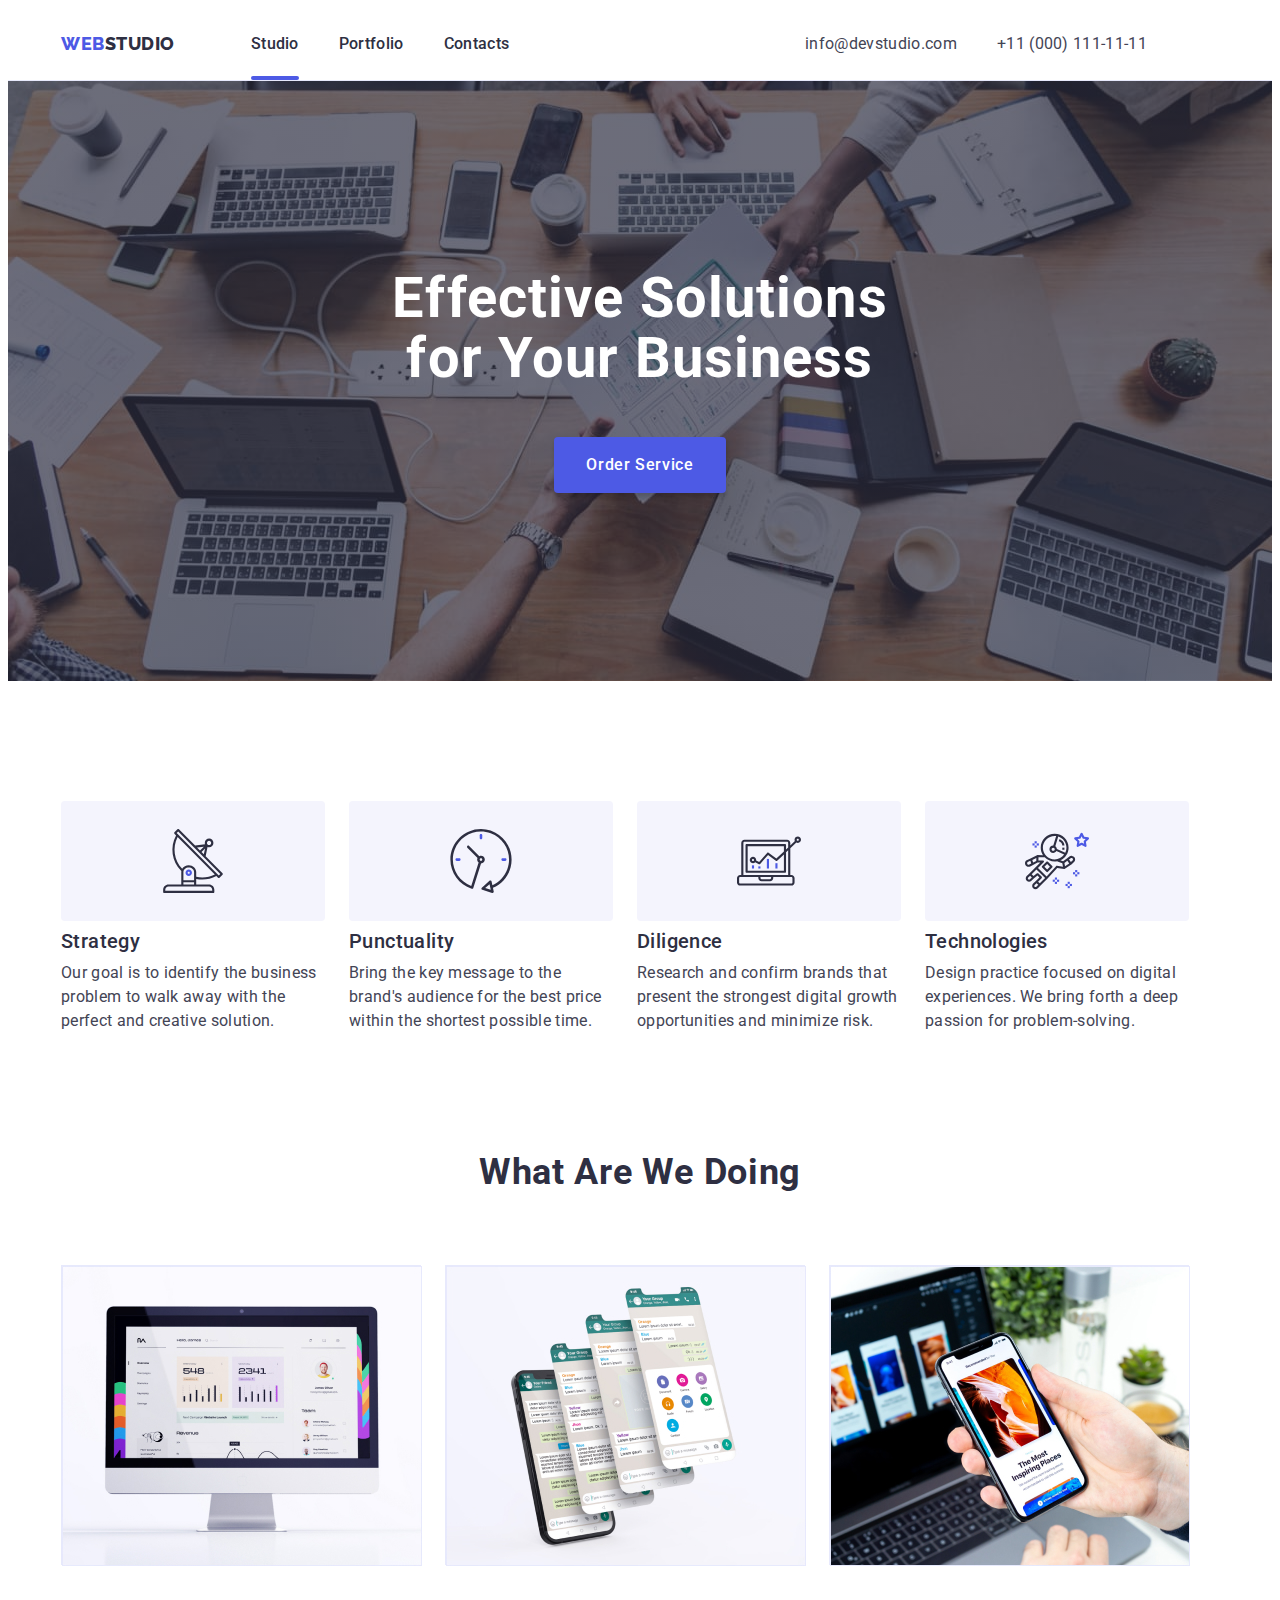
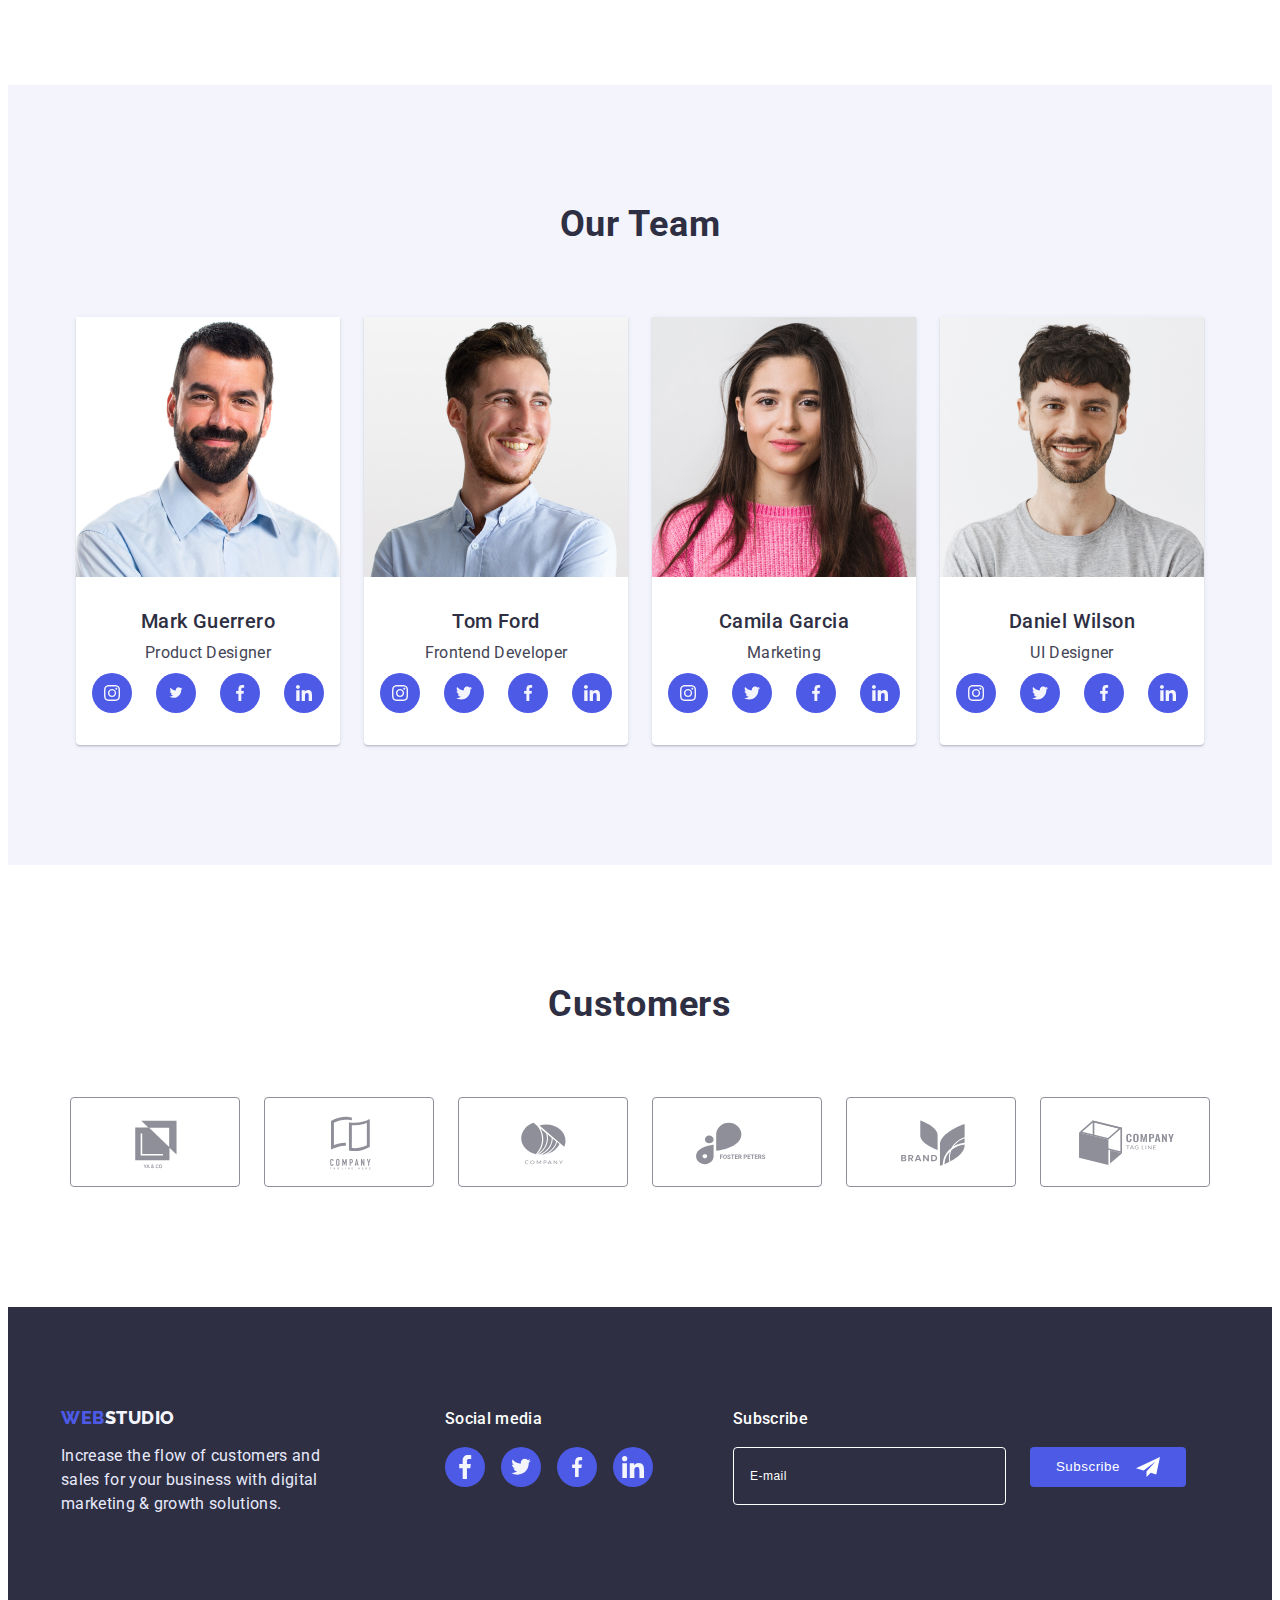
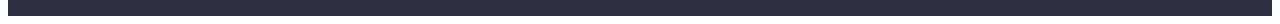
==== index.html @ 6e4f4939 "HW7" ====
<!DOCTYPE html>
<html lang="en">
  <head>
    <meta charset="UTF-8" />
    <meta http-equiv="X-UA-Compatible" content="IE=edge" />
    <meta name="viewport" content="width=device-width, initial-scale=1.0" />
    <title>Web Studio</title>
    <link rel="preconnect" href="https://fonts.googleapis.com" />
    <link rel="preconnect" href="https://fonts.gstatic.com" crossorigin />
    <link
      href="https://fonts.googleapis.com/css2?family=Architects+Daughter&family=Montserrat:wght@500;700&family=Raleway:wght@800&family=Roboto:wght@400;500;700;900&display=swap"
      rel="stylesheet"
    />
    <link
      rel="stylesheet"
      href="https://cdnjs.cloudflare.com/ajax/libs/modern-normalize/1.1.0/modern-normalize.min.css"
      integrity="sha512-wpPYUAdjBVSE4KJnH1VR1HeZfpl1ub8YT/NKx4PuQ5NmX2tKuGu6U/JRp5y+Y8XG2tV+wKQpNHVUX03MfMFn9Q=="
      crossorigin="anonymous"
      referrerpolicy="no-referrer"
    />
    <link rel="stylesheet" href="./css/styles.css" />
  </head>
  <body>
    <!-- Шапка -->
    <header class="header">
      <div class="container header-container">
        <nav class="header-nav">
          <a class="link accent" href="./index.html"
            >Web<span class="link logo">Studio</span></a
          >
          <ul class="header-list list">
            <li class="header-list link">
              <a class="header-link accent-header-class link" href="./index.html">Studio</a>
            </li>
            <li class="header-list link">
              <a class="header-link link" href="./portfolio.html">Portfolio</a>
            </li>
            <li class="header-list link">
              <a class="header-link link" href="">Contacts</a>
            </li>
          </ul>
        </nav>

        <address class="address">
          <ul class="address-list list">
            <li class="address-item">
              <a class="address-link link" href="mailto:info@devstudio.com"
                >info@devstudio.com</a
              >
            </li>
            <li class="address-item">
              <a class="address-link link" href="tel:+110001111111"
                >+11 (000) 111-11-11</a
              >
            </li>
          </ul>
        </address>
      </div>
    </header>

    <!-- main content -->
    <main>
      <section class="hero">
        <div class="container">
          <h1 class="hero-title">Effective Solutions for Your Business</h1>
          <button class="hero-button" type="button" data-modal-open>Order Service</button>
        </div>
      </section>

      <!-- sections -->

      <section class="list-section">
        <div class="container">
          <h2 class="none">info</h2>
          <ul class="list container-list">
            <li class="list-item-icon">
              <h3 class="title-section">Strategy</h3>
              <p class="section-list">
                Our goal is to identify the business problem to walk away with
                the perfect and creative solution.
              </p>
            </li>

            <li class="list-item-icon">
              <h3 class="title-section">Punctuality</h3>
              <p class="section-list">
                Bring the key message to the brand's audience for the best price
                within the shortest possible time.
              </p>
            </li>

            <li class="list-item-icon">
              <h3 class="title-section">Diligence</h3>
              <p class="section-list">
                Research and confirm brands that present the strongest digital
                growth opportunities and minimize risk.
              </p>
            </li>

            <li class="list-item-icon">
              <h3 class="title-section">Technologies</h3>
              <p class="section-list">
                Design practice focused on digital experiences. We bring forth a
                deep passion for problem-solving.
              </p>
            </li>
          </ul>
        </div>
      </section>

      <section class="work-section">
        <div class="container">
          <h2 class="work-title">What are we doing</h2>
          <ul class="about-list list">
            <li class="about-item">
              <img src="./images/comp.jpg" alt="computer" width="360" />
            </li>

            <li class="about-item">
              <img src="./images/phone.jpg" alt="phones" width="360" />
            </li>

            <li class="about-item">
              <img src="./images/telefone.jpg" alt="telefone" width="360" />
            </li>
          </ul>
        </div>
      </section>

      <section class="team-section">
        <div class="container">
          <h2 class="team-title">Our Team</h2>

          <ul class="team-list list">
            <li class="team-item">
              <img
                class="foto-list"
                src="./images/Mark_Guerrero.jpg"
                alt="ProductDesigner"
                width="264"
              />
              <div class="team-text-flex">
                <h3 class="name-title">Mark Guerrero</h3>
                <p class="team-text">Product Designer</p>
                <ul class="team-list-icon list">
                  <li class="team-item-icon item">
                    <a class="team-link-icon link" href="#">
                      <svg class="teams-svg" width="16px" height="16px">
                        <use href="./images/icons/symbol-defs11.svg#icon-instagram"></use>
                      </svg>
                    </a>
                  </li>
                   <li class="team-item-icon item">
                    <a class="team-link-icon link" href="#">
                      <svg class="teams-svg" width="16px" height="13px">
                        <use href="./images/icons/symbol-defs11.svg#icon-twitter"></use>
                      </svg>
                    </a>
                  </li>
                  <li class="team-item-icon item">
                    <a class="team-link-icon link" href="#">
                      <svg class="teams-svg" width="16px" height="16px">
                        <use href="./images/icons/symbol-defs11.svg#icon-facebook"></use>
                      </svg>
                    </a>
                  </li>
                  <li class="team-item-icon item">
                    <a class="team-link-icon link" href="#">
                      <svg class="teams-svg" width="16px" height="16px">
                        <use href="./images/icons/symbol-defs11.svg#icon-linkedin""></use>
                      </svg> 
                    </a>
                  </li>
                </ul>
              </div>
            </li>

            <li class="team-item">
              <img
                class="foto-list"
                src="./images/Tom_Ford.jpg"
                alt="FrontendDeveloper"
                width="264"
              />
              <div class="team-text-flex">
                <h3 class="name-title">Tom Ford</h3>
                <p class="team-text">Frontend Developer</p>
                <ul class="team-list-icon list">
                  <li class="team-item-icon item">
                    <a class="team-link-icon link" href="#">
                      <svg class="teams-svg" width="16px" height="16px">
                        <use href="./images/icons/symbol-defs1.svg#icon-instagram"></use>
                      </svg>
                    </a>
                  </li>
                  <li class="team-item-icon item">
                    <a class="team-link-icon link" href="#">
                      <svg class="teams-svg" width="16px" height="16px">
                        <use href="./images/icons/symbol-defs11.svg#icon-twitter"></use>
                      </svg>
                    </a>
                  </li>
                  <li class="team-item-icon item">
                    <a class="team-link-icon link" href="#">
                      <svg class="teams-svg" width="16px" height="16px">
                        <use href="./images/icons/symbol-defs11.svg#icon-facebook"></use>
                      </svg>
                    </a>
                  </li>
                  <li class="team-item-icon item">
                    <a class="team-link-icon link" href="#">
                      <svg class="teams-svg" width="16px" height="16px">
                        <use href="./images/icons/symbol-defs11.svg#icon-linkedin""></use>
                                      </svg> 
                                    </a>
                                  </li>
                                </ul>
              </div>
            </li>
            <li class="team-item">
              <img
                class="foto-list"
                src="./images/Camila_Garcia.jpg"
                alt="Marketing"
                width="264"
              />
              <div class="team-text-flex">
                <h3 class="name-title">Camila Garcia</h3>
                <p class="team-text">Marketing</p>
                <ul class="team-list-icon list">
                  <li class="team-item-icon item">
                    <a class="team-link-icon link" href="#">
                      <svg class="teams-svg" width="16px" height="16px">
                        <use href="./images/icons/symbol-defs11.svg#icon-instagram"></use>
                      </svg>
                    </a>
                  </li>
                  <li class="team-item-icon item">
                    <a class="team-link-icon link" href="#">
                      <svg class="teams-svg" width="16px" height="16px">
                        <use href="./images/icons/symbol-defs11.svg#icon-twitter"></use>
                      </svg>
                    </a>
                  </li>
                  <li class="team-item-icon item">
                    <a class="team-link-icon link" href="#">
                      <svg class="teams-svg" width="16px" height="16px">
                        <use href="./images/icons/symbol-defs11.svg#icon-facebook"></use>
                      </svg>
                    </a>
                  </li>
                  <li class="team-item-icon item">
                    <a class="team-link-icon link" href="#">
                      <svg class="teams-svg" width="16px" height="16px">
                        <use href="./images/icons/symbol-defs11.svg#icon-linkedin""></use>
                                      </svg> 
                                    </a>
                                  </li>
                                </ul>
              </div>
            </li>

            <li class="team-item">
              <img
                class="foto-list"
                src="./images/Daniel_Wilson.jpg"
                alt="UIDesigner"
                width="264"
              />
              <div class="team-text-flex">
                <h3 class="name-title">Daniel Wilson</h3>
                <p class="team-text">UI Designer</p>
                <ul class="team-list-icon list">
                  <li class="team-item-icon item">
                    <a class="team-link-icon link" href="#">
                      <svg class="teams-svg" width="16px" height="16px">
                        <use href="./images/icons/symbol-defs11.svg#icon-instagram"></use>
                      </svg>
                    </a>
                  </li>
                  <li class="team-item-icon item">
                    <a class="team-link-icon link" href="#">
                      <svg class="teams-svg" width="16px" height="16px">
                        <use href="./images/icons/symbol-defs11.svg#icon-twitter"></use>
                      </svg>
                    </a>
                  </li>
                  <li class="team-item-icon item">
                    <a class="team-link-icon link" href="#">
                      <svg class="teams-svg" width="16px" height="16px">
                        <use href="./images/icons/symbol-defs11.svg#icon-facebook"></use>
                      </svg>
                    </a>
                  </li>
                  <li class="team-item-icon item">
                    <a class="team-link-icon link" href="#">
                      <svg class="teams-svg" width="16px" height="16px">
                        <use href="./images/icons/symbol-defs11.svg#icon-linkedin""></use>
                                      </svg> 
                                    </a>
                                  </li>
                                </ul>
              </div>
            </li>
          </ul>
        </div>
      </section>

      <!-- Customers -->

      <section class="customers">
        <div class="container">
        <h2  class="client-title">Customers</h2>
        <ul class="client-list list">
          <li class="client-item item">
            <a class="client-link link" href="#">
              <svg class="clients-svg" width="104px" height="64px">
                <use href="./images/icons/symbol-defs11.svg#icon-Logo"></use>
              </svg>
            </a>
          </li>
          <li class="client-item item">
            <a class="client-link link" href="#">
              <svg class="clients-svg" width="104px" height="64px">
                <use href="./images/icons/symbol-defs11.svg#icon-Logo1"></use>
              </svg>
            </a>
          </li>
          <li class="client-item item">
            <a class="client-link link" href="#">
              <svg class="clients-svg" width="104px" height="64px">
                <use href="./images/icons/symbol-defs11.svg#icon-Logo2"></use>
              </svg>
            </a>
          </li>
          <li class="client-item item">
            <a class="client-link link" href="#">
              <svg class="clients-svg" width="104px" height="64px">
                <use href="./images/icons/symbol-defs11.svg#icon-Logo3"></use>
              </svg>
            </a>
          </li>
          <li class="client-item item">
            <a class="client-link link" href="#">
              <svg class="clients-svg" width="104px" height="64px">
                <use href="./images/icons/symbol-defs11.svg#icon-Logo4"></use>
              </svg>
            </a>
          </li>
          <li class="client-item item">
            <a class="client-link link" href="#">
              <svg class="clients-svg" width="104px" height="64px">
                <use href="./images/icons/symbol-defs11.svg#icon-Logo5"></use>
              </svg>
            </a>
          </li>
        </ul>
        </div>
      </section>
    </main>

    <!-- Footer -->
    <footer class="footer">
      <div class="container container-footer-icon">
        <div class="footer-container">
        <a href="./index.html" class="footer-logo link"
          >Web<span class="web-logo link">Studio</span></a
        >
        <p class="footer-text">
          Increase the flow of customers and sales for your business with
          digital marketing & growth solutions.
        </p>
        </div>
        <div class="footer-container container-footer-new">
          <h3 class="footer-media-title">Social media</h3>
        <ul class="footer-list-icon list">
          <li class="footer-item-icon item">
            <a class="footer-link-icon link" href="#">
              <svg class="footer-svg" width="24px" height="24px">
                <use href="./images/icons/symbol-defs11.svg#icon-facebook"></use>
              </svg>
            </a>
          </li>
          <li class="footer-item-icon item">
            <a class="footer-link-icon link" href="#">
              <svg class="footer-svg" width="24px" height="19.5px">
                <use href="./images/icons/symbol-defs11.svg#icon-twitter"></use>
              </svg>
            </a>
          </li>
          <li class="footer-item-icon item">
            <a class="footer-link-icon link" href="#">
              <svg class="footer-svg" width="20px" height="24px">
                <use href="./images/icons/symbol-defs11.svg#icon-facebook"></use>
              </svg>
            </a>
          </li>
          <li class="footer-item-icon item">
            <a class="footer-link-icon link" href="#">
              <svg class="footer-svg" width="24px" height="22px">
                <use href="./images/icons/symbol-defs11.svg#icon-linkedin""></use>
                </svg> 
            </a>
          </li>
        </ul>
        </div>

         <div class="footer-subscribe ">
                <h3 class="footer-media-title">Subscribe</h3>
                <form class="footer-input">
                    <input type="email" name="email" placeholder="E-mail" class="footer-input-email">
                    <button type="submit" class="subscribe-btn">Subscribe
                        <svg width="24" height="24" class="footer-plane-icon">
                            <use href="./images/icons/symbol-defs1.svg#icon-subscribe"></use>
                        </svg>
                    </button>
                </form>
            </div>

      </div>
    </footer>

    <!-- modal window -->
    <div class="backdrop is-hidden" data-modal>
      <div class="modal">
        <button type="button" class="modal-close-btn" data-modal-close>
          <svg class="modal-close-btn-icon" width="8px" height="8px">
            <use href="./images/icons/symbol-defs1.svg#icon-close-black"></use>
          </svg>
        </button>
        <p class="text-button-modal">Leave your contacts and we will call you back</p>
      <form class="modal-form">
        <div class="modal-field">
       <label for="user-name" class="modal-label-text">Name</label>
          <div class="input-wrap">
        <input type="text" class="modal-input" name="user-name" required minlength="2" id="user-name">
          <svg class="modal-input-icon" width="18px" height="18px">
                <use href="./images/icons/symbol-defs1.svg#icon-person-black""></use>
                </svg> 
          </div>
       </div>
       <div class="modal-field">
       <label for="user-phone" class="modal-label-text">Phone</label>
       <div class="input-wrap">
       <input type="tel" class="modal-input" name="user-phone" required id="user-phone">
       <svg class="modal-input-icon" width="18px" height="24px">
                <use href="./images/icons/symbol-defs1.svg#icon-phone-black""></use>
                </svg> 
      </div>
      </div>
       <div class="modal-field">
       <label for="user-email" class="modal-label-text">Email</label>
       <div class="input-wrap">
       <input type="email" class="modal-input" name="user-email" id="user-email">
       <svg class="modal-input-icon" width="18px" height="24px">
                <use href="./images/icons/symbol-defs1.svg#icon-email-black""></use>
                </svg> 
      </div>  
      </div>

       <div class="textarea-wraper">
       <label for="user-comment" class="modal-label-text">Comment</label>
       <textarea class="modal-textarea" name="user-comment" id="user-comment" placeholder="Text input"></textarea>
       </div>


       <div class="checkbox-wraper">
        <input type="checkbox" name="user-privacy" class="modal-check visually-hidden" id="privacy" value="true">
         <label for="privacy" class="check-text"><span>
           <svg class="check-icon" width="10" height="8">
                <use href="./images/icons/symbol-defs1.svg#icon-check"></use>
              </svg>

         </span> I accept the terms and conditions of the<a href=""class="privacy-link">Privacy Policy</a></label>
       </div>


       <button type="submit" class="modal-button-send">Send</button>
      </form>
      </div>
    </div>

    <script src="./js/modal.js"></script>
  </body>
</html>
---- css/styles.css ----
/* 
html{
    box-sizing: border-box;
}
/*  */
*/ p,
h1,
h2,
h3,
h4,
h6 {
  margin: 0;
}
ul {
  padding-left: 0;
  margin: 0;
}
:root {
  --primary-text-color: #2e2f42;
  --title-text-color: #434455;
  --accent-color: #4d5ae5;
  --accent-color-hero: #ffffff;
  --footer-text-color: #e7e9fc;
  --footer-logo-text: #f4f4fd;
  --button-color-hover: #404bbf;
  --transition-dur-time: 250ms cubic-bezier(0.4, 0, 0.2, 1);
}
body {
  font-family: "Roboto", sans-serif;
  background: #ffffff;
  font-style: normal;
  font-weight: 400;
  color: var(--title-text-color);
}
.visually-hidden {
  position: absolute;
  width: 1px;
  height: 1px;
  margin: -1px;
  border: 0;
  padding: 0;
  white-space: nowrap;
  clip-path: inset(100%);
  clip: rect(0 0 0 0);
  overflow: hidden;
}



.container {
  width: 1158px;
  padding-left: 15px;
  padding-right: 15px;
  margin: 0 auto;
}

.header-container {
  display: flex;
  align-items: center;
}

img {
  display: block;
  height: auto;
}

.header {
  border-bottom: 1px solid #e7e9fc;
  padding-top: 24px;
  padding-bottom: 24px;
}
.header-nav {
  display: flex;
  align-items: center;
  margin-right: auto;
}

.header-list {
  display: flex;
  align-items: center;
  gap: 40px;
}

.accent {
  font-family: "Raleway", sans-serif;
  color: var(--accent-color);
  font-weight: 800;
  font-size: 18px;
  line-height: 1.17;
  letter-spacing: 0.03em;
  text-transform: uppercase;
  margin-right: 76px;
}

.list {
  list-style: none;
}

.logo {
  font-family: "Raleway", sans-serif;
  font-weight: 800;
  font-size: 18px;
  line-height: 1.17;
  letter-spacing: 0.03em;
  text-transform: uppercase;
  color: var(--primary-text-color);
}

/* header A */
.header-link {
  color: var(--primary-text-color);
  font-size: 16px;
  line-height: 1.5;
  letter-spacing: 0.02em;
  text-decoration: none;
  font-weight: 500;
  position: relative;
  transition: color var(--transition-dur-time);
  display: block;
}
.header-link:hover,
.header-link:active,
.header-link:focus {
  color: #404bbf;
}

.accent-header-class::after {
  content: "";
  position: absolute;
  width: 100%;
  height: 4px;
  background: #4d5ae5;
  border-radius: 2px;
  left: 0px;
  top: 44px;
  transition: color var(--transition-dur-time);
  color: var(--button-color-hover);
}
.accent-header-class:visited {
  color: var(--button-color-hover);
}

.address {
  font-style: normal;
}
.address-list {
  display: flex;
  justify-content: space-between;
  gap: 40px;
  padding-right: 72px;
}

/* address A */
.address-link {
  color: var(--title-text-color);
  font-size: 16px;
  line-height: 1.5;
  letter-spacing: 0.02em;
  padding-top: 24px;
  padding-bottom: 24px;
  transition: color var(--transition-dur-time);
}

.address-link:hover,
.address-link:active,
.address-link:focus {
  color: #404bbf;
}

/* sections */

.hero {
  padding-top: 188px;
  padding-bottom: 188px;
  max-width: 1440px;
  margin-left: auto;
  margin-right: auto;
  background-color: var(--primary-text-color);
  background-image: linear-gradient(
      rgba(46, 47, 66, 0.7),
      rgba(46, 47, 66, 0.7)
    ),
    url(../images/people-office.jpg);
  background-size: cover;
  background-position: center;
  background-repeat: no-repeat;
}

.hero-title {
  color: var(--accent-color-hero);
  font-weight: 700;
  font-size: 56px;
  line-height: 1.07;
  text-align: center;
  letter-spacing: 0.02em;
  margin: 0 auto;
  width: 500px;
}
button {
  cursor: pointer;
  display: block;
  margin: 0 auto;
}

.hero-button {
  color: var(--accent-color-hero);
  background-color: var(--accent-color);
  box-shadow: 0px 4px 4px rgba(0, 0, 0, 0.15);
  border-radius: 4px;
  cursor: pointer;
  font-family: "Roboto", sans-serif;
  font-weight: 500;
  font-size: 16px;
  line-height: 1.5;
  letter-spacing: 0.04em;
  min-width: 105px;
  min-height: 24px;
  margin-top: 48px;
  border: none;
  padding: 16px 32px 16px 32px;
  transition: background-color var(--transition-dur-time);
}
.hero-button:active,
.hero-button:hover,
.hero-button:focus {
  background-color: var(--button-color-hover);
}

/* Section */

.none {
  font-size: 0;
}
.container-list {
  display: flex;
  gap: 24px;
}
.list-section {
  padding-top: 120px;
}
.title-section {
  color: var(--primary-text-color);
  font-weight: 500;
  font-size: 20px;
  line-height: 1.2;
  letter-spacing: 0.02em;
  margin-bottom: 8px;
  height: auto;
  margin-top: 8px;
}

/* Section */

.section-list {
  font-size: 16px;
  line-height: 1.5;
  letter-spacing: 0.02em;
  color: var(--title-text-color);
  margin: 0 auto;
  width: 264px;
}
/* icon 1 section */
.list-item-icon::before {
  display: block;
  content: "";
  height: 120px;
  background-repeat: no-repeat;
  background-position: center;
  background-color: #f4f4fd;
  border-radius: 4px;
}

.list-item-icon:nth-child(1)::before {
  background-image: url(../images/icons/antenna.svg);
}
.list-item-icon:nth-child(2)::before {
  background-image: url(../images/icons/clock.svg);
}
.list-item-icon:nth-child(3)::before {
  background-image: url(../images/icons/diagram.svg);
}
.list-item-icon:nth-child(4)::before {
  background-image: url(../images/icons/astronaut.svg);
}
/* work */

.work-section {
  padding-top: 120px;
  padding-bottom: 120px;
}
.work-title {
  color: var(--primary-text-color);
  font-weight: 700;
  font-size: 36px;
  line-height: 1.11;
  text-align: center;
  letter-spacing: 0.02em;
  text-transform: capitalize;
  margin: 0 auto;
  margin-bottom: 72px;
}

.about-list {
  list-style: none;
  display: flex;
  gap: 24px;
}

.about-item {
  box-sizing: border-box;
  max-width: 360px;
  max-height: 300px;
  background: linear-gradient(
      0deg,
      rgba(77, 90, 229, 0.1),
      rgba(77, 90, 229, 0.1)
    ),
    url(2368);
  background-blend-mode: soft-light, normal;
  border: 1px solid #e7e9fc;
  display: block;
  height: auto;
}

/* our team */

.team-section {
  background: #f4f4fd;
  padding-top: 120px;
  height: auto;
  padding-bottom: 120px;
}
.team-text-flex {
  background: #ffffff;
  padding: 32px 15px 32px 15px;
  border-radius: 0px 0px 4px 4px;
  box-shadow: 0px 1px 6px rgba(46, 47, 66, 0.08),
    0px 1px 1px rgba(46, 47, 66, 0.16), 0px 2px 1px rgba(46, 47, 66, 0.08);
}

.team-title {
  font-weight: 700;
  font-size: 36px;
  line-height: 1.11;
  text-align: center;
  letter-spacing: 0.02em;
  text-transform: capitalize;
  color: var(--primary-text-color);
  margin: 0 auto;
  margin-bottom: 72px;
}

.team-list {
  display: flex;
  gap: 24px;
  justify-content: center;
}

.team-item {
  list-style: none;
}

.name-title {
  font-weight: 500;
  font-size: 20px;
  line-height: 1.2;
  text-align: center;
  letter-spacing: 0.02em;
  color: var(--primary-text-color);
  margin-top: 0;
  margin-bottom: 8px;
}

.team-text {
  font-size: 16px;
  line-height: 1.5;
  text-align: center;
  letter-spacing: 0.02em;
  color: var(--title-text-color);
  margin-top: 0;
  margin-bottom: 8px;
}

.foto-list {
  display: block;
  box-shadow: 0px 1px 6px rgba(46, 47, 66, 0.08),
    0px 1px 1px rgba(46, 47, 66, 0.16), 0px 2px 1px rgba(46, 47, 66, 0.08);
}

.team-list-icon {
  display: flex;
  gap: 24px;
  justify-content: center;
}

.team-link-icon {
  width: 40px;
  height: 40px;
  border-radius: 50%;
  background-color: #4d5ae5;
  align-items: center;
  justify-content: center;
  display: flex;
  transition: background-color var(--transition-dur-time);
}
.teams-svg {
  fill: #f4f4fd;
}

.team-link-icon:hover,
.team-link-icon:active {
  background-color: #404bbf;
}

/* Customers */

.customers {
  padding-top: 120px;
  padding-bottom: 120px;
}

.client-list {
  display: flex;
  justify-content: center;
  gap: 24px;
  align-items: center;
}

.client-title {
  font-weight: 700;
  font-size: 36px;
  line-height: 1.11;
  text-align: center;
  letter-spacing: 0.02em;
  text-transform: capitalize;
  color: var(--primary-text-color);
  margin: 0 0 72px 0;
}
.client-link {
  width: 168px;
  height: 88px;
  display: flex;
  justify-content: center;
  align-items: center;
  border-radius: 4px;
  border: 1px solid #8e8f99;
  color: #8e8f99;
  transition: border-color var(--transition-dur-time),
    color var(--transition-dur-time);
}
.clients-svg {
  fill: currentColor;
}
.client-link:hover,
.client-link:focus {
  border-color: #404bbf;
  color: #404bbf;
}

/* Footer */

.footer {
  background: #2e2f42;
  padding-bottom: 100px;
  padding-top: 100px;
  margin: 0 auto;
  display: flex;
}

.footer-logo {
  font-family: "Raleway", sans-serif;
  font-style: normal;
  font-weight: 800;
  font-size: 18px;
  line-height: 1.17;
  display: flex;
  align-items: center;
  letter-spacing: 0.03em;
  text-transform: uppercase;
  color: var(--accent-color);
}
.web-logo {
  color: var(--footer-logo-text);
  font-family: "Raleway", sans-serif;
  font-weight: 800;
  font-size: 18px;
  line-height: 1.17;
  text-transform: uppercase;
}
.footer-text {
  color: var(--footer-text-color);
  font-size: 16px;
  line-height: 1.5;
  letter-spacing: 0.02em;
  width: 264px;
  margin-bottom: 0;
}

.container-footer-new {
  margin-left: 120px;
  margin-right: 80px;
}

.container-footer-icon {
  display: flex;
}
.footer-media-title {
  font-weight: 500;
  font-size: 16px;
  line-height: 1.5;
  letter-spacing: 0.02em;
  color: #ffffff;
  margin: 0;
}
.footer-list-icon {
  display: flex;
  justify-content: center;
  gap: 16px;
  border: none;
  margin-top: 16px;
}
.footer-link-icon {
  width: 40px;
  height: 40px;
  border-radius: 50%;
  background-color: var(--accent-color);
  display: flex;
  justify-content: center;
  align-items: center;
  transition: background-color var(--transition-dur-time);
}

.footer-link-icon:hover,
.footer-link-icon:focus {
  background-color: #31d0aa;
}

.footer-subscribe{
  width: 453px;
}
.footer-input {
  display: flex;
  justify-content: center;
  gap: 24px;
  margin-top: 16px;
 
}
.footer-input-email{
  font-size: 12px;
  line-height: 2;
  display: flex;
  align-items: center;
  letter-spacing: 0.04em;
  color: var(--accent-color-hero);
  padding: 8px 16px;
  width: 264px;
  height: 40px;
  border: 1px solid var(--accent-color-hero);
  border-radius: 4px;
  background-color: transparent;
}
  


.footer-input-email::placeholder {
  font-size: 12px;
  line-height: 2;
  display: flex;
  align-items: center;
  letter-spacing: 0.04em;
  color: var(--accent-color-hero);
}

.subscribe-btn {
  display: flex;
  justify-content: center;
  align-items: center;
  gap: 16px;
  padding: 8px 24px;
  width: 165px;
  height: 40px;
  font-weight: 500;
  line-height: 1.5;
  letter-spacing: 0.04em;
  background-color: var(--accent-color);
  fill: var(--accent-color-hero);
  color: var(--accent-color-hero);
  border-color: transparent;
  border-radius: 4px;
  transition: background-color var(--transition-dur-time) , color var(--transition-dur-time);
  
}

.subscribe-btn:hover,
.subscribe-btn:focus,
.subscribe-btn:active{
  background-color: var(--button-color-hover);
  color: var(--accent-color-hero);
}




/* Portfolio LIST */
.container-portfolio {
  display: flex;
  gap: 24px;
  justify-content: center;
  margin-bottom: 72px;
}
.portfolio {
  padding-top: 96px;
}
.hidden-title {
  position: absolute;
  width: 1px;
  height: 1px;
  margin: -1px;
  border: 0;
  padding: 0;
  white-space: nowrap;
  clip-path: inset(100%);
  clip: rect(0 0 0 0);
  overflow: hidden;
}
.button {
  padding: 12px 24px 12px 24px;
  background: #f4f4fd;
  border: 1px solid #e7e9fc;
  border-radius: 4px;
  color: var(--accent-color);
  font-family: "Roboto", sans-serif;
  font-weight: 500;
  font-size: 16px;
  line-height: 1.5;
  letter-spacing: 0.04em;
  color: var(--accent-color);
  cursor: pointer;
  transition: background-color var(--transition-dur-time),
    color var(--transition-dur-time), border-color var(--transition-dur-time);
}

.button:hover {
  color: var(--accent-color-hero);
  box-shadow: 0px 3px 1px rgba(0, 0, 0, 0.1), 0px 2px 1px rgba(0, 0, 0, 0.08),
    0px 2px 2px rgba(0, 0, 0, 0.12);
  border-color: #404bbf;
  background-color: #404bbf;
}
.button:focus {
  color: var(--accent-color-hero);
  border-color: #404bbf;
  box-shadow: 0px 3px 1px rgba(0, 0, 0, 0.1), 0px 2px 1px rgba(0, 0, 0, 0.08),
    0px 2px 2px rgba(0, 0, 0, 0.12);
  background-color: #404bbf;
  border-color: #404bbf;
}
.button:active {
  color: var(--accent-color-hero);
  border-color: #404bbf;
  box-shadow: 0px 3px 1px rgba(0, 0, 0, 0.1), 0px 2px 1px rgba(0, 0, 0, 0.08),
    0px 2px 2px rgba(0, 0, 0, 0.12);
  background: #404bbf;
}
/* Offers */

.portfolio-div {
  background: #ffffff;
  border: 1px solid #e7e9fc;
  border-top: 0;
  padding: 32px 16px;
}
.offers {
  list-style: none;
  display: flex;
  flex-wrap: wrap;
  gap: 48px 24px;
  justify-content: center;
}

.offers-item:hover,
.offers-item:active {
  box-shadow: 0px 1px 6px rgba(46, 47, 66, 0.08),
    0px 1px 1px rgba(46, 47, 66, 0.16), 0px 2px 1px rgba(46, 47, 66, 0.08);
}

.offers-title {
  font-weight: 500;
  font-size: 20px;
  line-height: 1.2;
  letter-spacing: 0.02em;
  color: var(--primary-text-color);
  margin-top: 0;
  margin-bottom: 8px;
}
.offers-link {
  font-size: 16px;
  line-height: 1.5;
  letter-spacing: 0.02em;
  color: var(--title-text-color);
  margin-bottom: 0;
  margin: 0;
}
.portfolio {
  padding-bottom: 120px;
}
/* products portfolio */
.products {
  list-style: none;
}
.products-item:hover {
  box-shadow: 0px 1px 6px rgba(46, 47, 66, 0.08),
    0px 1px 1px rgba(46, 47, 66, 0.16), 0px 2px 1px rgba(46, 47, 66, 0.08);
}
.link {
  text-decoration: none;
}

/* Overley */

.overlay-img {
  position: relative;
  overflow: hidden;
}
.overlay-text {
  font-weight: 400;
  font-size: 16px;
  line-height: 1.5;
  letter-spacing: 0.02em;
  color: var(--footer-logo-text);
  padding-top: 40px;
  padding-right: 32px;
  padding-left: 32px;
}
.overlay {
  position: absolute;
  left: 0;
  top: 0;
  width: 100%;
  height: 100%;
  transform: translate(0, 100%);
  transition: transform var(--transition-dur-time);
  background-color: #4d5ae5;
}
.offers-tab:hover .overlay {
  transform: translate(0, 0);
}

.offers-tab:focus .overlay {
  transform: translate(0, 0);
}
.offers-tab:active .overlay {
  transform: translate(0, 0);
}

/* MODAL WINDOW */

.backdrop {
  position: fixed;
  top: 0;
  left: 0;
  width: 100%;
  height: 100%;
  opacity: 1;
  background: rgba(46, 47, 66, 0.4);
  transition: background-color 250ms cubic-bezier(0.4, 0, 0.2, 1);
}

.backdrop.is-hidden {
  opacity: 0;
  visibility: hidden;
  pointer-events: none;
}
.modal {
  position: absolute;
  top: 50%;
  left: 50%;
  transform: translate(-50%, -50%) scale(1) rotate(1turn);
  transition: transform var(--transition-dur-time);
  width: 408px;
  min-height: 584px;
  background: #fcfcfc;
  box-shadow: 0px 1px 1px rgba(0, 0, 0, 0.14), 0px 1px 3px rgba(0, 0, 0, 0.12),
    0px 2px 1px rgba(0, 0, 0, 0.2);
  border-radius: 4px;
  padding-left: 24px;
  padding-right: 24px;
  padding-top: 72px;
  padding-bottom: 24px;
}

.backdrop.is-hidden .modal {
  transform: translate(-50%, -50%) scale(0);
}

.modal-close-btn {
  position: absolute;
  top: 24px;
  right: 24px;
  display: flex;
  justify-content: center;
  align-items: center;
  width: 24px;
  height: 24px;
  padding: 8px;
  background: #e7e9fc;
  border: 1px solid rgba(0, 0, 0, 0.1);
  border-radius: 50%;
  transition: background-color var(--transition-dur-time),
  color var(--transition-dur-time), border-color var(--transition-dur-time);

}

.modal-close-btn:hover,
.modal-close-btn:focus {
  border-color: var(--primary-text-color);
  background: var(--button-color-hover);
}

.modal-close-btn-icon {
  fill: #2e2f42;
}

.modal-close-btn:hover .modal-close-btn-icon,
.modal-close-btn:focus .modal-close-btn-icon {
  fill: #ffffff;
}

.text-button-modal {
  font-weight: 500;
  font-size: 16px;
  line-height: 1.5;
  text-align: center;
  letter-spacing: 0.02em;
  margin: 0 0 16px 0;
  
}

.modal-input {
  width: 100%;
  height: 40px;
  border: 1px solid rgba(46, 47, 66, 0.4);
  border-radius: 4px;
  outline: transparent;
  padding-left: 40px;
}

.modal-input-icon {
  position: absolute;
  left: 19px;
  top: 50%;
  transform: translateY(-50%);
}

.modal-field {
  margin-bottom: 8px;
}

.input-wrap {
  position: relative;
}

.modal-input:focus {
  border-color: #4d5ae5;
  transition: border-color var(--transition-dur-time);
}

.modal-input:focus + .modal-input-icon {
  fill: #4d5ae5;
  transition: fill var(--transition-dur-time);
}

.textarea-wraper{
  margin-bottom: 16px;
}


.modal-textarea {
  width: 100%;
  height: 120px;
  border: 1px solid rgba(46, 47, 66, 0.4);
  border-radius: 4px;
  outline: transparent;
  resize: none;
  padding: 8px 16px;
}

.modal-textarea::placeholder {
  font-size: 12px;
  line-height: 1.16;
  letter-spacing: 0.04em;
  color: rgba(46, 47, 66, 0.4);
}
.modal-textarea:focus {
  border-color: #4d5ae5;
  transition: border-color var(--transition-dur-time);
}

.checkbox-wraper{
  margin-bottom: 24px;
}

.check-text {
  display: flex;
  font-size: 12px;
  line-height: 1.16;
  letter-spacing: 0.04em;
  color: #8e8f99;
  gap: 8px;
  flex-wrap: wrap;
  align-items: flex-end;
}
.check-text span{
    width: 16px;
    height: 16px;
    border: 1px solid rgba(46, 47, 66, 0.4);
    border-radius: 2px;
    transition: border-color var(--transition-dur-time) , background-color var(--transition-dur-time);
    display: flex;
    justify-content: center;
    align-items: center;
    fill: transparent;
}

.modal-check:checked+.check-text span{
    border: none;
    background-color: var(--button-color-hover);
    fill: #F4F4FD;
}

.privacy-link{
  font-size: 12px;
  line-height: 1.33;
  letter-spacing: 0.04em;
  text-decoration-line: underline;
  color: var(--accent-color);
}

.modal-button-send {
  width: 169px;
  height: 56px;
  padding: 16px 32px;
  font-weight: 500;
  font-size: 16px;
  line-height: 1.5;
  align-items: center;
  text-align: center;
  letter-spacing: 0.04em;
  color: #ffffff;
  background-color: #4d5ae5;
  box-shadow: 0px 4px 4px rgba(0, 0, 0, 0.15);
  border-radius: 4px;
  border: none;
  transition: background-color var(--transition-dur-time);
}

.modal-button-send:hover,
.modal-button-send:focus {
  background-color: #404bbf;
  box-shadow: 0px 4px 4px rgba(0, 0, 0, 0.15);
  border-radius: 4px;
}

.modal-label-text {
  display: inline-block;
  margin-bottom: 4px;
  font-weight: 400;
  font-size: 12px;
  line-height: 1.16;
  letter-spacing: 0.04em;
  color: #8e8f99;
}
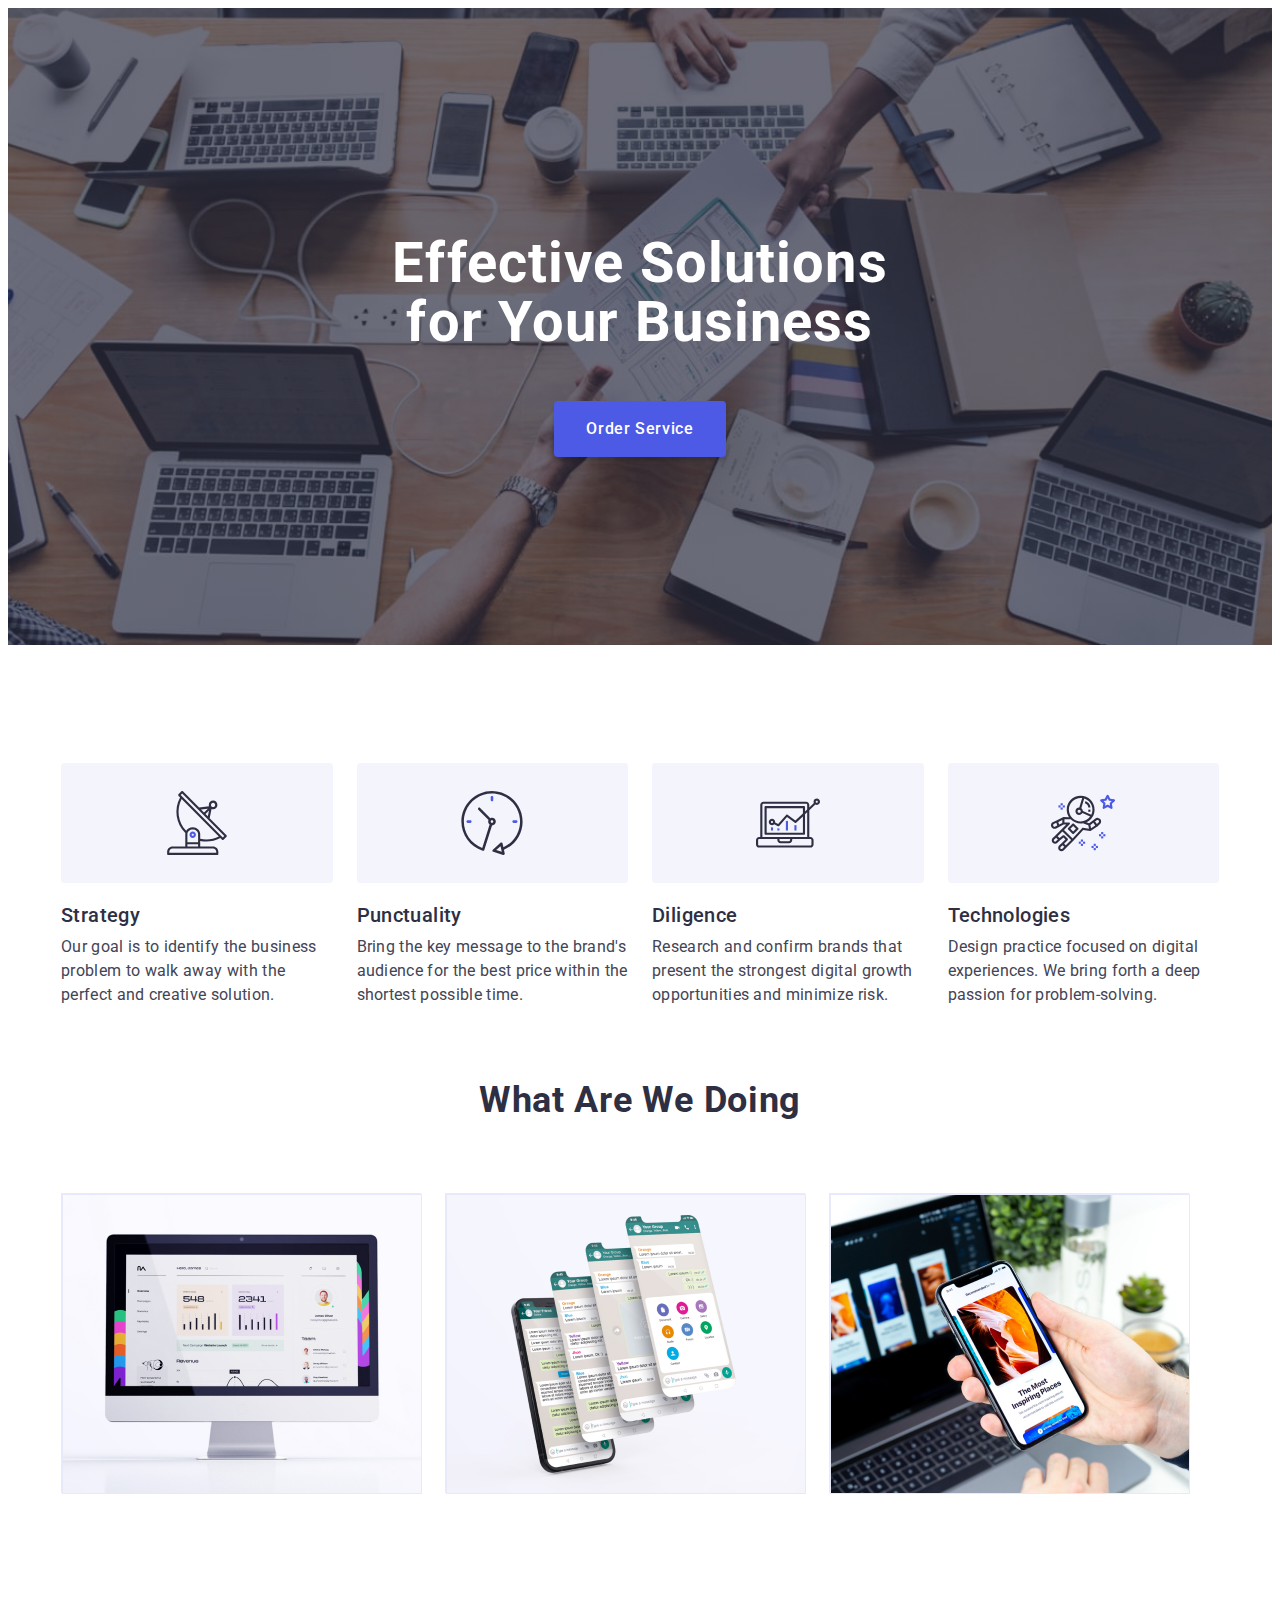
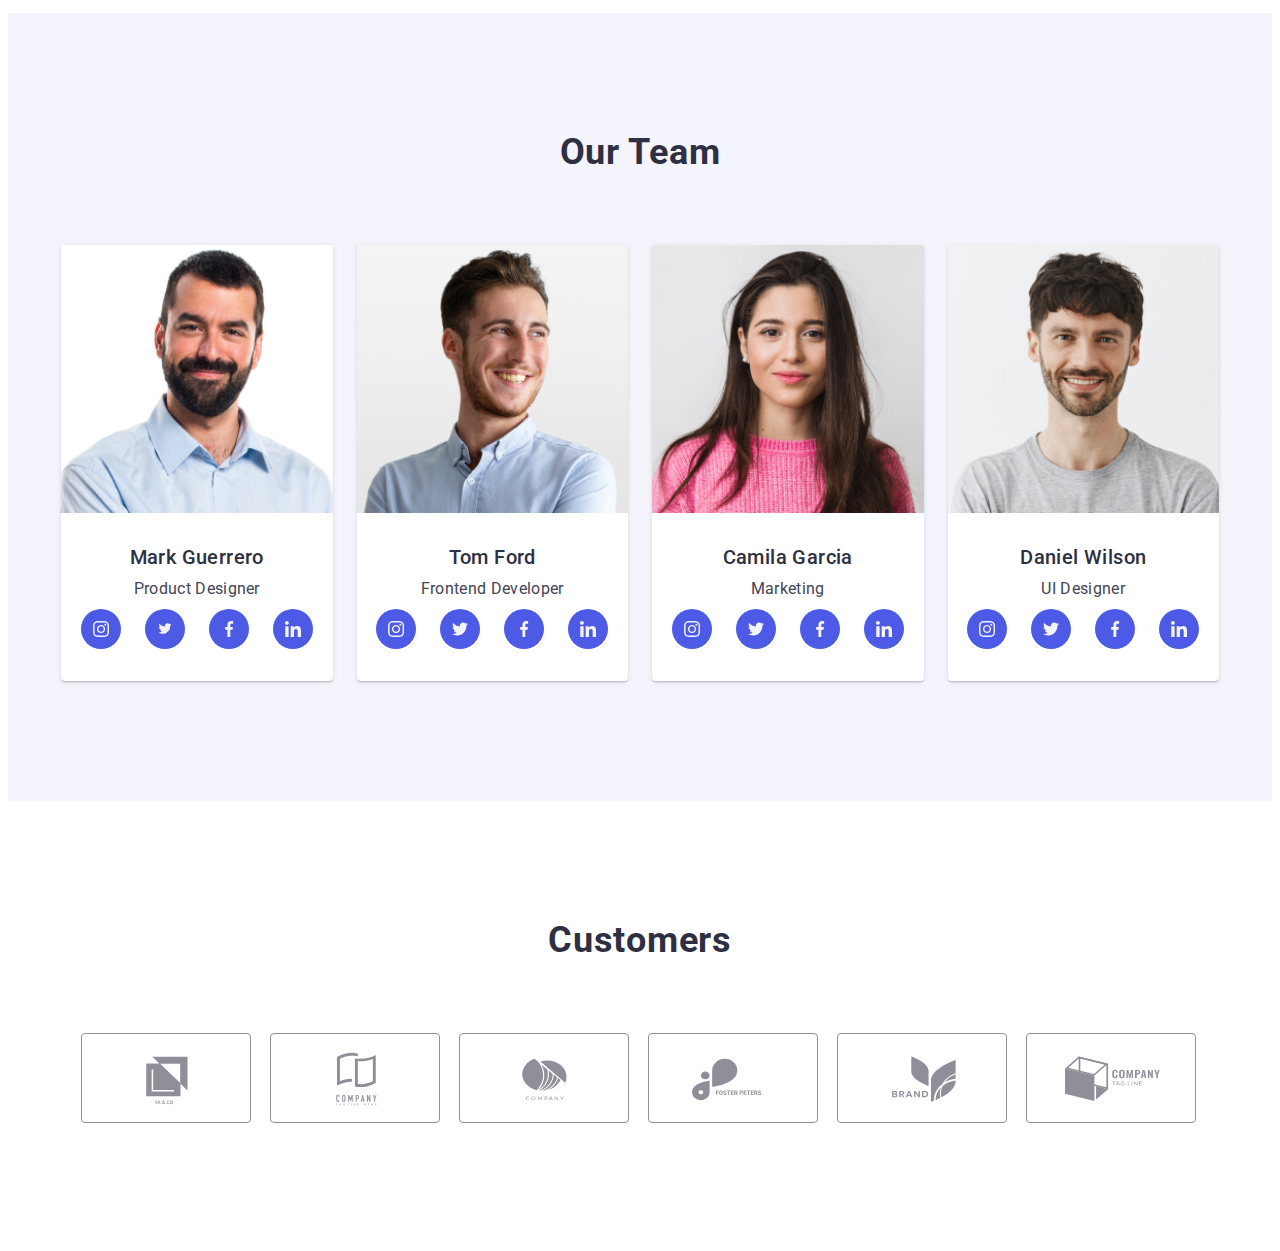
==== commit c8cc2089: "HW7" ====
--- a/index.html
+++ b/index.html
@@ -19,10 +19,11 @@
       referrerpolicy="no-referrer"
     />
     <link rel="stylesheet" href="./css/styles.css" />
+    <link rel="stylesheet" href="./css/media.css">
   </head>
   <body>
     <!-- Шапка -->
-    <header class="header">
+    <!-- <header class="header">
       <div class="container header-container">
         <nav class="header-nav">
           <a class="link accent" href="./index.html"
@@ -56,9 +57,10 @@
           </ul>
         </address>
       </div>
-    </header>
-
-    <!-- main content -->
+    </header> -->
+
+     <!-- main content  -->
+    
     <main>
       <section class="hero">
         <div class="container">
@@ -66,10 +68,11 @@
           <button class="hero-button" type="button" data-modal-open>Order Service</button>
         </div>
       </section>
+      
 
       <!-- sections -->
 
-      <section class="list-section">
+     <section class="list-section">
         <div class="container">
           <h2 class="none">info</h2>
           <ul class="list container-list">
@@ -106,34 +109,34 @@
             </li>
           </ul>
         </div>
-      </section>
-
-      <section class="work-section">
+      </section> 
+
+    <section class="work-section">
         <div class="container">
           <h2 class="work-title">What are we doing</h2>
           <ul class="about-list list">
             <li class="about-item">
-              <img src="./images/comp.jpg" alt="computer" width="360" />
+              <img srcset="./images/comp.jpg 1x, ./images/comp-2x.jpg 2x" src="./images/comp.jpg" alt="computer" width="360" />
             </li>
 
             <li class="about-item">
-              <img src="./images/phone.jpg" alt="phones" width="360" />
+              <img srcset="./images/phone.jpg 1x, ./images/phone-2x.jpg 2x" src="./images/phone.jpg" alt="phones" width="360" />
             </li>
 
             <li class="about-item">
-              <img src="./images/telefone.jpg" alt="telefone" width="360" />
+              <img srcset="./images/telefone.jpg 1x, ./images/telefone-2x.jpg 2x" src="./images/telefone.jpg" alt="telefone" width="360" />
             </li>
           </ul>
         </div>
       </section>
 
-      <section class="team-section">
+     <section class="team-section">
         <div class="container">
           <h2 class="team-title">Our Team</h2>
 
           <ul class="team-list list">
             <li class="team-item">
-              <img
+              <img srcset="./images/Mark_Guerrero.jpg 1x, ./images/Mark_Guerrero-2x.jpg 2x"
                 class="foto-list"
                 src="./images/Mark_Guerrero.jpg"
                 alt="ProductDesigner"
@@ -176,7 +179,7 @@
             </li>
 
             <li class="team-item">
-              <img
+              <img srcset="./images/Tom_Ford.jpg 1x, ./images/tom-ford-2x.jpg 2x" 
                 class="foto-list"
                 src="./images/Tom_Ford.jpg"
                 alt="FrontendDeveloper"
@@ -218,7 +221,7 @@
               </div>
             </li>
             <li class="team-item">
-              <img
+              <img srcset="./images/Camila_Garcia.jpg 1x, ./images/camila-garcia-2x.jpg 2x"
                 class="foto-list"
                 src="./images/Camila_Garcia.jpg"
                 alt="Marketing"
@@ -261,7 +264,7 @@
             </li>
 
             <li class="team-item">
-              <img
+              <img srcset="./images/Daniel_Wilson.jpg 1x, ./images/daniel-wilson-2x.jpg 2x"
                 class="foto-list"
                 src="./images/Daniel_Wilson.jpg"
                 alt="UIDesigner"
@@ -304,11 +307,11 @@
             </li>
           </ul>
         </div>
-      </section>
+      </section> 
 
       <!-- Customers -->
 
-      <section class="customers">
+     <section class="customers">
         <div class="container">
         <h2  class="client-title">Customers</h2>
         <ul class="client-list list">
@@ -356,11 +359,11 @@
           </li>
         </ul>
         </div>
-      </section>
-    </main>
+      </section> 
+    </main> 
 
     <!-- Footer -->
-    <footer class="footer">
+    <!-- <footer class="footer">
       <div class="container container-footer-icon">
         <div class="footer-container">
         <a href="./index.html" class="footer-logo link"
@@ -418,7 +421,7 @@
             </div>
 
       </div>
-    </footer>
+    </footer> -->
 
     <!-- modal window -->
     <div class="backdrop is-hidden" data-modal>
--- a/css/styles.css
+++ b/css/styles.css
@@ -48,10 +48,11 @@
 
 
 .container {
-  width: 1158px;
+  max-width:428px;
   padding-left: 15px;
   padding-right: 15px;
-  margin: 0 auto;
+  margin-left: auto;
+  margin-right: auto;
 }
 
 .header-container {
@@ -62,6 +63,8 @@
 img {
   display: block;
   height: auto;
+  
+ 
 }
 
 .header {
@@ -170,8 +173,8 @@
 /* sections */
 
 .hero {
-  padding-top: 188px;
-  padding-bottom: 188px;
+  padding-top: 112px;
+  padding-bottom: 112px;
   max-width: 1440px;
   margin-left: auto;
   margin-right: auto;
@@ -180,22 +183,33 @@
       rgba(46, 47, 66, 0.7),
       rgba(46, 47, 66, 0.7)
     ),
-    url(../images/people-office.jpg);
+    url(../images/HERO/hero-mob.jpg);
   background-size: cover;
   background-position: center;
   background-repeat: no-repeat;
 }
 
+@media (min-device-pixel-ratio: 2),
+(min-resolution: 192dpi),
+(min-resolution: 2dppx) {
+  .hero {
+    background-image: linear-gradient(rgba(46, 47, 66, 0.7), rgba(46, 47, 66, 0.7)), url(../images/hero/hero-mob-2x.jpg);
+  }
+}
+
 .hero-title {
-  color: var(--accent-color-hero);
-  font-weight: 700;
-  font-size: 56px;
-  line-height: 1.07;
-  text-align: center;
-  letter-spacing: 0.02em;
-  margin: 0 auto;
-  width: 500px;
-}
+  margin-left: auto;
+    margin-right: auto;
+    margin-bottom: 72px;
+    max-width: 320px;
+    font-weight: 700;
+    font-size: 36px;
+    line-height: 1.11;
+    letter-spacing: 0.02em;
+    text-align: center;
+    color: #FFFFFF;
+}
+
 button {
   cursor: pointer;
   display: block;
@@ -234,9 +248,11 @@
 .container-list {
   display: flex;
   gap: 24px;
+  flex-wrap: wrap
 }
 .list-section {
-  padding-top: 120px;
+  padding-top: 118px;
+  padding-bottom: 74px;
 }
 .title-section {
   color: var(--primary-text-color);
@@ -246,7 +262,8 @@
   letter-spacing: 0.02em;
   margin-bottom: 8px;
   height: auto;
-  margin-top: 8px;
+  text-align: center;
+  
 }
 
 /* Section */
@@ -257,7 +274,8 @@
   letter-spacing: 0.02em;
   color: var(--title-text-color);
   margin: 0 auto;
-  width: 264px;
+  
+  
 }
 /* icon 1 section */
 .list-item-icon::before {
@@ -268,6 +286,7 @@
   background-position: center;
   background-color: #f4f4fd;
   border-radius: 4px;
+  display: none;
 }
 
 .list-item-icon:nth-child(1)::before {
@@ -285,8 +304,8 @@
 /* work */
 
 .work-section {
-  padding-top: 120px;
   padding-bottom: 120px;
+  display: none;
 }
 .work-title {
   color: var(--primary-text-color);
@@ -326,9 +345,11 @@
 
 .team-section {
   background: #f4f4fd;
-  padding-top: 120px;
+  padding-top: 96px;
+  padding-bottom: 96px;
   height: auto;
-  padding-bottom: 120px;
+  width: 100%;
+
 }
 .team-text-flex {
   background: #ffffff;
@@ -352,12 +373,16 @@
 
 .team-list {
   display: flex;
-  gap: 24px;
-  justify-content: center;
+  gap: 72px;
+  justify-content: center;
+  flex-wrap: wrap;
+ 
+ 
 }
 
 .team-item {
   list-style: none;
+flex-basis: calc((100% - 72px) / 4);
 }
 
 .name-title {
@@ -382,10 +407,12 @@
 }
 
 .foto-list {
-  display: block;
+  width: 100%;
   box-shadow: 0px 1px 6px rgba(46, 47, 66, 0.08),
     0px 1px 1px rgba(46, 47, 66, 0.16), 0px 2px 1px rgba(46, 47, 66, 0.08);
-}
+justify-content: center;
+align-items: center;
+  }
 
 .team-list-icon {
   display: flex;
@@ -415,15 +442,20 @@
 /* Customers */
 
 .customers {
-  padding-top: 120px;
-  padding-bottom: 120px;
+  padding-top: 96px;
+  padding-bottom: 96px;
 }
 
 .client-list {
   display: flex;
-  justify-content: center;
-  gap: 24px;
-  align-items: center;
+  flex-wrap: wrap;
+  justify-content: center;
+  gap: 72px 16px;
+}
+
+.client-item {
+  
+ 
 }
 
 .client-title {
@@ -447,6 +479,7 @@
   color: #8e8f99;
   transition: border-color var(--transition-dur-time),
     color var(--transition-dur-time);
+    
 }
 .clients-svg {
   fill: currentColor;
@@ -970,3 +1003,4 @@
   letter-spacing: 0.04em;
   color: #8e8f99;
 }
+
--- a/css/media.css
+++ b/css/media.css
@@ -0,0 +1,109 @@
+/* MEDIA (MIN-WIDTH:480px) */
+
+@media screen and (min-width:428px) {
+  .container {
+    width: 428px;
+  }
+     
+}
+
+/* MEDIA (MIN-WIDTH:768px) */
+
+@media screen and (min-width: 768px) {
+  .container {
+    min-width: 768px;
+  }
+  .container-list{
+   gap: 72px 24px
+  }
+
+
+    .hero {
+      background-image: linear-gradient(rgba(46, 47, 66, 0.7), rgba(46, 47, 66, 0.7)), url(../images/HERO/hero-tab.jpg);
+    }
+  
+    @media (min-device-pixel-ratio: 2),
+    (min-resolution: 192dpi),
+    (min-resolution: 2dppx) {
+      .hero {
+        background-image: linear-gradient(rgba(46, 47, 66, 0.7), rgba(46, 47, 66, 0.7)), url(../images/HERO/hero-tab-2x.jpg);
+      }
+    }
+  
+    .hero-title {
+      max-width: 496px;
+      font-size: 56px;
+      line-height: 1.07;
+      margin-bottom: 36px;
+    }
+  .title-section{
+   text-align: left;
+  }
+
+  .list-item-icon{
+   width: calc((100% - 24px) / 2);
+  }
+
+  .team-list {
+    gap: 64px 24px;
+  }
+
+  .client-item{
+    width: calc((100% - 48px) / 3);
+  }
+
+}
+
+/* MEDIA (MIN-WIDTH:1158px) */
+
+@media screen and (min-width: 1158px) {
+  .container {
+    min-width: 1158px;
+  }
+
+  .container-list{
+   flex-wrap: nowrap;
+  } 
+
+    .hero {
+      padding-top: 188px;
+      padding-bottom: 188px;
+      max-width: 1440px;
+      background-image: linear-gradient(rgba(46, 47, 66, 0.7), rgba(46, 47, 66, 0.7)), url(../images/HERO/hero.jpg);
+    }
+  
+    @media (min-device-pixel-ratio: 2),
+    (min-resolution: 192dpi),
+    (min-resolution: 2dppx) {
+      .hero {
+        background-image: linear-gradient(rgba(46, 47, 66, 0.7), rgba(46, 47, 66, 0.7)), url(../images/HERO/hero-2x.jpg);
+      }
+    }
+  
+    .hero-title {
+      margin-bottom: 48px;
+    }
+
+  .work-section{
+   display: flex;
+  }
+
+  .team-section {
+    padding-top: 120px;
+    padding-bottom: 120px;
+  }
+
+    .customers {
+      padding-top: 120px;
+      padding-bottom: 120px;
+    }
+  
+    .client-item {
+      width: calc((100% - 120px) / 6);
+    }
+
+    .list-item-icon::before{
+      display: flex;
+    }
+
+}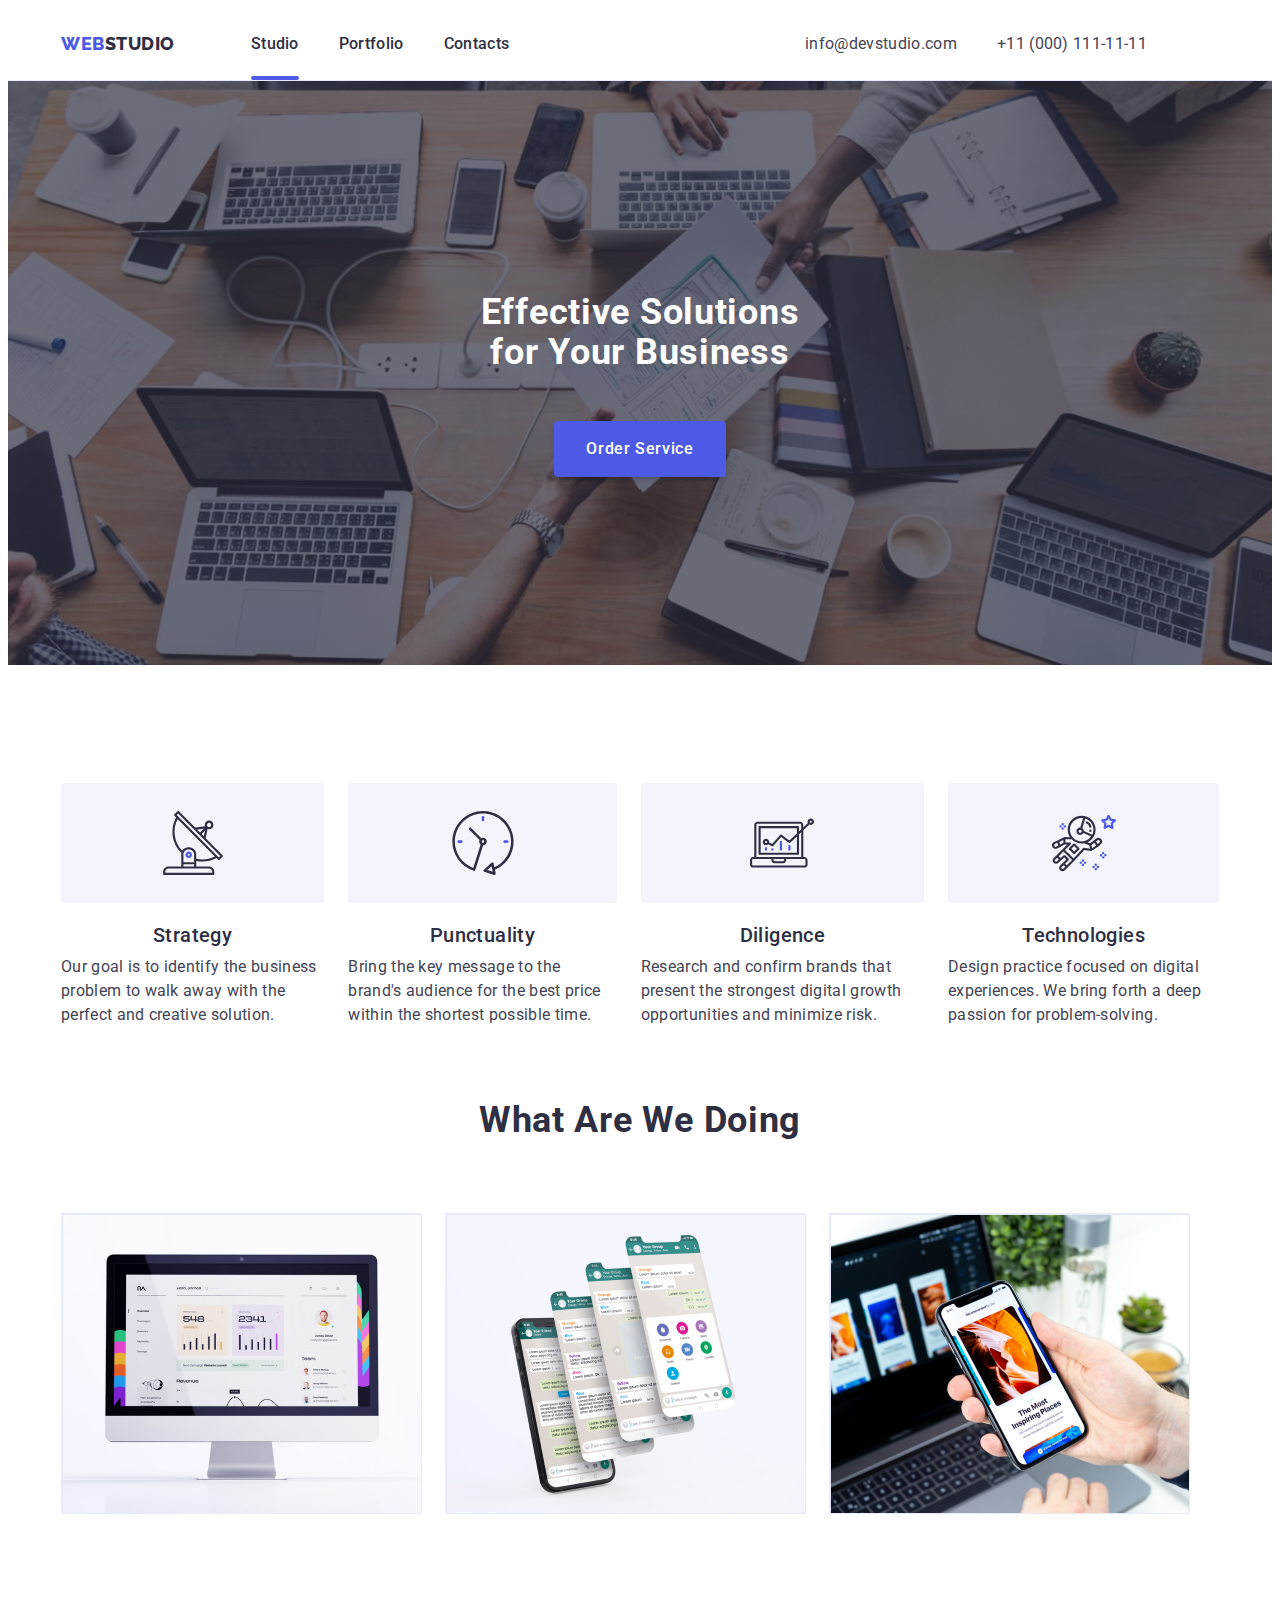
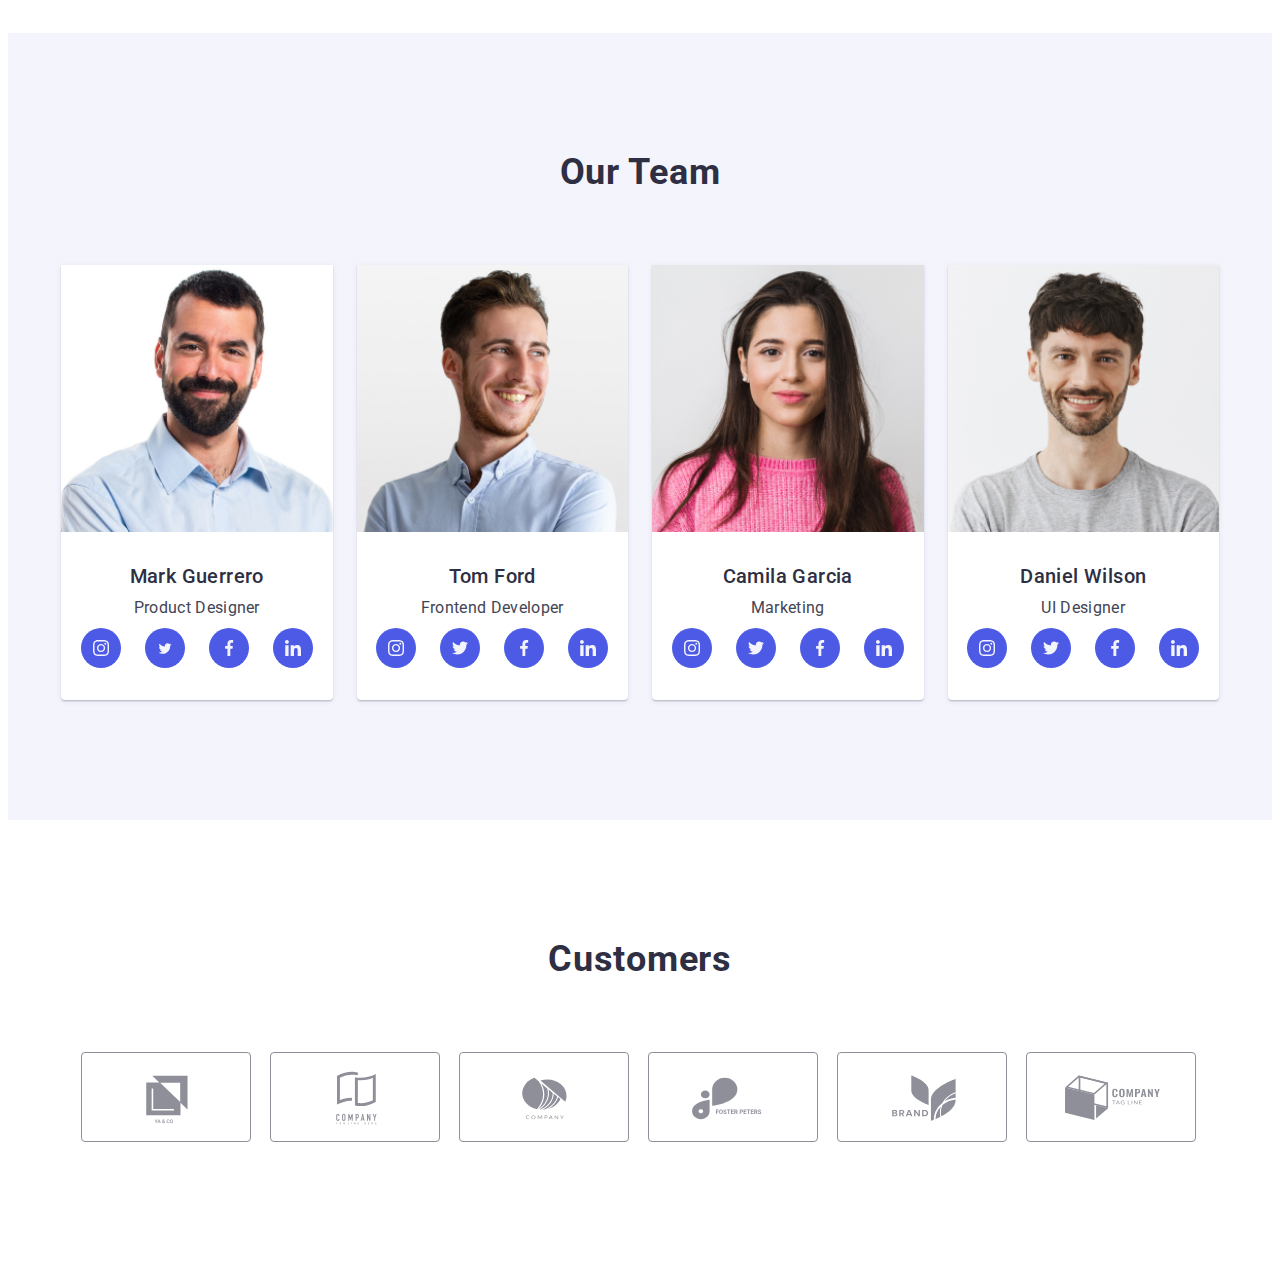
==== commit 80812d43: "brrrr" ====
--- a/index.html
+++ b/index.html
@@ -23,7 +23,7 @@
   </head>
   <body>
     <!-- Шапка -->
-    <!-- <header class="header">
+     <header class="header">
       <div class="container header-container">
         <nav class="header-nav">
           <a class="link accent" href="./index.html"
@@ -57,7 +57,100 @@
           </ul>
         </address>
       </div>
-    </header> -->
+ <button type="button" data-menu-open class="menu-open-btn">
+        <svg class="menu-open-icon" width="32" height="22">
+          <use href="./images/icons/symbol-defs1.svg#icon-menu"></use>
+        </svg>
+      </button>
+      </div>
+      <div class="mob-menu is-hidden" data-menu>
+        <div>
+        <button type="button" data-menu-close class="menu-close-btn">
+        <svg class="menu-close-btn-icon" width="8" height="8">
+          <use href="./images/icons/symbol-defs1.svg#icon-modal-close"></use>
+        </svg>
+        </button>
+        <ul class="mob-menu-list list">
+          <li class="mob-menu-item">
+            <a class="mob-menu-link link current" href="./index.html">Studio</a>
+          </li>
+          <li class="mob-menu-item">
+            <a class="mob-menu-link link" href="./portfolio.html">Portfolio</a>
+          </li>
+          <li class="mob-menu-item">
+            <a class="mob-menu-link link" href="">Contacts</a>
+          </li>
+        </ul>
+        </div>
+        <div>
+          <address class="mob-menu-address">
+        <ul class="mob-menu-address-list list">
+          <li class="mob-menu-address-item">
+            <a class="mob-menu-tel-link link" href="tel:+110001111111"
+              >+11 (000) 111-11-11</a
+            >
+          </li>
+          <li class="mob-menu-address-item">
+            <a class="mob-menu-address-link link" href="mailto:info@devstudio.com"
+              >info@devstudio.com</a
+            >
+          </li>
+        </ul>    
+      </address>
+          <ul class="mob-menu-social-list list">
+            <li class="social-list-item">
+              <a href="" class="mob-menu-social-list-link">
+                <svg
+                  aria-label="instagram"
+                  class="mob-menu-social-list-icon"
+                  width="24"
+                  height="24"
+                >
+                  <use href="./images/icons/symbol-defs1.svg#icon-instagram"></use>
+                </svg>
+              </a>
+            </li>
+            <li class="social-list-item">
+              <a href="" class="mob-menu-social-list-link">
+                <svg
+                  aria-label="twitter"
+                  class="mob-menu-social-list-icon"
+                  width="24"
+                  height="24"
+                >
+                  <use href="./images/icons/symbol-defs1.svg#icon-twitter"></use>
+                </svg>
+              </a>
+            </li>
+            <li class="social-list-item">
+              <a href="" class="mob-menu-social-list-link">
+                <svg
+                  aria-label="facebook"
+                  class="mob-menu-social-list-icon"
+                  width="24"
+                  height="24"
+                >
+                  <use href="./images/icons/symbol-defs1.svg#icon-facebook"></use>
+                </svg>
+              </a>
+            </li>
+            <li class="social-list-item">
+              <a href="" class="mob-menu-social-list-link">
+                <svg
+                  aria-label="linkedin"
+                  class="mob-menu-social-list-icon"
+                  width="24"
+                  height="24"
+                >
+                  <use href="./images/icons/symbol-defs1.svg#icon-linkedin"></use>
+                </svg>
+              </a>
+            </li>
+          </ul>
+        </div>
+      </div>
+
+    </header> 
 
      <!-- main content  -->
     
@@ -484,5 +577,6 @@
     </div>
 
     <script src="./js/modal.js"></script>
+    <script src="./js/mob-menu.js"></script>
   </body>
 </html>
--- a/css/styles.css
+++ b/css/styles.css
@@ -58,32 +58,23 @@
 .header-container {
   display: flex;
   align-items: center;
+  margin: 0;
 }
 
 img {
   display: block;
   height: auto;
-  
- 
-}
-
-.header {
-  border-bottom: 1px solid #e7e9fc;
-  padding-top: 24px;
-  padding-bottom: 24px;
-}
-.header-nav {
-  display: flex;
-  align-items: center;
-  margin-right: auto;
-}
-
-.header-list {
-  display: flex;
-  align-items: center;
-  gap: 40px;
-}
-
+}
+ .header-list {
+   
+   align-items: center;
+   gap: 40px;
+ }
+
+ .address {
+   font-style: normal;
+   
+ }
 .accent {
   font-family: "Raleway", sans-serif;
   color: var(--accent-color);
@@ -95,6 +86,13 @@
   margin-right: 76px;
 }
 
+.header {
+  border-bottom: 1px solid #e7e9fc;
+  padding-top: 24px;
+  padding-bottom: 24px;
+}
+
+
 .list {
   list-style: none;
 }
@@ -109,65 +107,119 @@
   color: var(--primary-text-color);
 }
 
-/* header A */
-.header-link {
-  color: var(--primary-text-color);
-  font-size: 16px;
-  line-height: 1.5;
-  letter-spacing: 0.02em;
-  text-decoration: none;
+.menu-open-btn {
+  border: none;
+  background-color: transparent;
+  margin-left: auto;
+}
+
+.menu-open-icon {
+  stroke: #000000;
+}
+
+.mob-menu {
+  position: fixed;
+  top: 0;
+  left: 0;
+  z-index: 100;
+  padding: 80px 35px 40px 40px;
+  width: 100%;
+  height: 100%;
+  background-color: #fff;
+  display: flex;
+  flex-direction: column;
+  justify-content: space-between;
+  opacity: 1;
+  box-shadow: 0 0 0 100vmax rgba(0, 0, 0, 0.5);
+  overflow: auto;
+  transition: opacity var(--transition-dur-time), visibility var(--transition-dur-time);
+}
+
+.mob-menu.is-hidden {
+  opacity: 0;
+  visibility: hidden;
+  pointer-events: none;
+}
+
+.mob-menu-link,
+.mob-menu-tel-link,
+.mob-menu-link-sp {
+  font-weight: 700;
+  font-size: 36px;
+  line-height: 1.11;
+  text-transform: capitalize;
+  color: var(--background-dark);
+}
+
+.mob-menu-link.current {
+  color: var(--accent-color);
+}
+
+.mob-menu-tel-link {
+  font-style: normal;
+  color: #4d5ae5;
+}
+
+.mob-menu-item:not(:last-child) {
+  margin-bottom: 40px;
+}
+
+.mob-menu-address-item:not(:last-child) {
+  margin-bottom: 40px;
+}
+
+.mob-menu-address-link {
+  font-style: normal;
   font-weight: 500;
-  position: relative;
-  transition: color var(--transition-dur-time);
-  display: block;
-}
-.header-link:hover,
-.header-link:active,
-.header-link:focus {
-  color: #404bbf;
-}
-
-.accent-header-class::after {
-  content: "";
+  font-size: 20px;
+  line-height: 1.2;
+  color: #434455;
+}
+
+.mob-menu-address {
+  margin-bottom: 48px;
+}
+
+.mob-menu-social-list {
+  display: flex;
+  justify-content: space-between;
+  gap: 56px;
+}
+
+.mob-menu-social-list-link {
+  display: flex;
+  justify-content: center;
+  align-items: center;
+  width: 100%;
+  height: 100%;
+  border-radius: 50%;
+  background-color: #4d5ae5;
+
+  transition: background-color var(--transition-dur-time);
+}
+
+.mob-menu-social-list-icon {
+  fill: #F4F4FD;
+}
+
+.menu-close-btn {
   position: absolute;
-  width: 100%;
-  height: 4px;
-  background: #4d5ae5;
-  border-radius: 2px;
-  left: 0px;
-  top: 44px;
-  transition: color var(--transition-dur-time);
-  color: var(--button-color-hover);
-}
-.accent-header-class:visited {
-  color: var(--button-color-hover);
-}
-
-.address {
-  font-style: normal;
-}
-.address-list {
-  display: flex;
-  justify-content: space-between;
-  gap: 40px;
-  padding-right: 72px;
-}
-
-/* address A */
-.address-link {
-  color: var(--title-text-color);
-  font-size: 16px;
-  line-height: 1.5;
-  letter-spacing: 0.02em;
-  padding-top: 24px;
-  padding-bottom: 24px;
-  transition: color var(--transition-dur-time);
-}
-
-.address-link:hover,
-.address-link:active,
-.address-link:focus {
-  color: #404bbf;
+  top: 24px;
+  right: 24px;
+ 
+
+  display: flex;
+  justify-content: center;
+  align-items: center;
+  width: 24px;
+  height: 24px;
+  background-color: var(--accent-lines);
+  border: 1px solid rgba(0, 0, 0, 0.1);
+  border-radius: 50%;
+}
+
+.modal-close-btn-icon {
+  fill: var(--background-dark);
 }
 
 /* sections */
--- a/css/media.css
+++ b/css/media.css
@@ -1,10 +1,20 @@
 /* MEDIA (MIN-WIDTH:480px) */
 
-@media screen and (min-width:428px) {
+
+@media screen and (max-width: 767px) {
+
+  
+  }
+
+
+@media screen and (min-width: 428px) {
   .container {
     width: 428px;
   }
-     
+    .header-list,
+    .address {
+      display: none;
+    }
 }
 
 /* MEDIA (MIN-WIDTH:768px) */
@@ -13,57 +23,146 @@
   .container {
     min-width: 768px;
   }
-  .container-list{
-   gap: 72px 24px
-  }
-
-
-    .hero {
-      background-image: linear-gradient(rgba(46, 47, 66, 0.7), rgba(46, 47, 66, 0.7)), url(../images/HERO/hero-tab.jpg);
-    }
-  
-    @media (min-device-pixel-ratio: 2),
-    (min-resolution: 192dpi),
-    (min-resolution: 2dppx) {
-      .hero {
-        background-image: linear-gradient(rgba(46, 47, 66, 0.7), rgba(46, 47, 66, 0.7)), url(../images/HERO/hero-tab-2x.jpg);
-      }
-    }
-  
-    .hero-title {
-      max-width: 496px;
-      font-size: 56px;
-      line-height: 1.07;
-      margin-bottom: 36px;
-    }
-  .title-section{
-   text-align: left;
-  }
-
-  .list-item-icon{
-   width: calc((100% - 24px) / 2);
-  }
-
-  .team-list {
-    gap: 64px 24px;
-  }
-
-  .client-item{
-    width: calc((100% - 48px) / 3);
-  }
-
-}
-
+  .container-list {
+    gap: 72px 24px;
+  }
+  /* MENU */
+     .header-container {
+       display: flex;
+       align-items: center;
+     }
+  
+    
+     .header {
+       border-bottom: 1px solid #e7e9fc;
+       padding-top: 24px;
+       padding-bottom: 24px;
+     }
+  
+     .header-nav {
+       display: flex;
+       align-items: center;
+       margin-right: auto;
+     }
+  
+     .header-list {
+       display: flex;
+       align-items: center;
+       gap: 40px;
+     }
+  
+     .accent {
+       font-family: "Raleway", sans-serif;
+       color: var(--accent-color);
+       font-weight: 800;
+       font-size: 18px;
+       line-height: 1.17;
+       letter-spacing: 0.03em;
+       text-transform: uppercase;
+       margin-right: 76px;
+     }
+  
+     .list {
+       list-style: none;
+     }
+  
+     .logo {
+       font-family: "Raleway", sans-serif;
+       font-weight: 800;
+       font-size: 18px;
+       line-height: 1.17;
+       letter-spacing: 0.03em;
+       text-transform: uppercase;
+       color: var(--primary-text-color);
+     }
+  
+     /* header A */
+     .header-link {
+       color: var(--primary-text-color);
+       font-size: 16px;
+       line-height: 1.5;
+       letter-spacing: 0.02em;
+       text-decoration: none;
+       font-weight: 500;
+       position: relative;
+       transition: color var(--transition-dur-time);
+       display: block;
+     }
+  
+     .header-link:hover,
+     .header-link:active,
+     .header-link:focus {
+       color: #404bbf;
+     }
+  
+     .accent-header-class::after {
+       content: "";
+       position: absolute;
+       width: 100%;
+       height: 4px;
+       background: #4d5ae5;
+       border-radius: 2px;
+       left: 0px;
+       top: 44px;
+       transition: color var(--transition-dur-time);
+       color: var(--button-color-hover);
+     }
+  
+     .accent-header-class:visited {
+       color: var(--button-color-hover);
+     }
+  
+     .address {
+       font-style: normal;
+       display: flex;
+       justify-content: space-between;
+     }
+  
+     .address-list {
+       display: flex;
+       justify-content: space-between;
+       gap: 40px;
+       padding-right: 72px;
+     }
+  
+     /* address A */
+     .address-link {
+       color: var(--title-text-color);
+       font-size: 16px;
+       line-height: 1.5;
+       letter-spacing: 0.02em;
+       padding-top: 24px;
+       padding-bottom: 24px;
+       transition: color var(--transition-dur-time);
+     }
+  
+     .address-link:hover,
+     .address-link:active,
+     .address-link:focus {
+       color: #404bbf;
+     }
+ 
+     
 /* MEDIA (MIN-WIDTH:1158px) */
 
-@media screen and (min-width: 1158px) {
+@media screen and (min-width: 1200px) {
   .container {
     min-width: 1158px;
+    padding-left: 15px;
+      padding-right: 15px;
+      margin: 0 auto;
   }
 
   .container-list{
    flex-wrap: nowrap;
   } 
+    .mob-menu {
+      display: none;
+    }
+  
+    .menu-open-btn {
+      display: none;
+    }
 
     .hero {
       padding-top: 188px;
@@ -79,31 +178,118 @@
         background-image: linear-gradient(rgba(46, 47, 66, 0.7), rgba(46, 47, 66, 0.7)), url(../images/HERO/hero-2x.jpg);
       }
     }
-  
-    .hero-title {
-      margin-bottom: 48px;
-    }
-
-  .work-section{
-   display: flex;
-  }
-
-  .team-section {
+
+  .hero-title {
+    margin-bottom: 48px;
+  }
+
+  .work-section {
+    display: flex;
+  }
+
+    .team-section {
+      background: #f4f4fd;
+      padding-top: 120px;
+      height: auto;
+      padding-bottom: 120px;
+    }
+  
+    .team-text-flex {
+      background: #ffffff;
+      padding: 32px 15px 32px 15px;
+      border-radius: 0px 0px 4px 4px;
+      box-shadow: 0px 1px 6px rgba(46, 47, 66, 0.08),
+        0px 1px 1px rgba(46, 47, 66, 0.16), 0px 2px 1px rgba(46, 47, 66, 0.08);
+    }
+  
+    .team-title {
+      font-weight: 700;
+      font-size: 36px;
+      line-height: 1.11;
+      text-align: center;
+      letter-spacing: 0.02em;
+      text-transform: capitalize;
+      color: var(--primary-text-color);
+      margin: 0 auto;
+      margin-bottom: 72px;
+    }
+  
+    .team-list {
+      display: flex;
+      gap: 24px;
+      justify-content: center;
+    }
+  
+    .team-item {
+      list-style: none;
+    }
+  
+    .name-title {
+      font-weight: 500;
+      font-size: 20px;
+      line-height: 1.2;
+      text-align: center;
+      letter-spacing: 0.02em;
+      color: var(--primary-text-color);
+      margin-top: 0;
+      margin-bottom: 8px;
+    }
+  
+    .team-text {
+      font-size: 16px;
+      line-height: 1.5;
+      text-align: center;
+      letter-spacing: 0.02em;
+      color: var(--title-text-color);
+      margin-top: 0;
+      margin-bottom: 8px;
+    }
+  
+    .foto-list {
+      display: block;
+      box-shadow: 0px 1px 6px rgba(46, 47, 66, 0.08),
+        0px 1px 1px rgba(46, 47, 66, 0.16), 0px 2px 1px rgba(46, 47, 66, 0.08);
+    }
+  
+    .team-list-icon {
+      display: flex;
+      gap: 24px;
+      justify-content: center;
+    }
+  
+    .team-link-icon {
+      width: 40px;
+      height: 40px;
+      border-radius: 50%;
+      background-color: #4d5ae5;
+      align-items: center;
+      justify-content: center;
+      display: flex;
+      transition: background-color var(--transition-dur-time);
+    }
+  
+    .teams-svg {
+      fill: #f4f4fd;
+    }
+  
+    .team-link-icon:hover,
+    .team-link-icon:active {
+      background-color: #404bbf;
+    }
+
+  .customers {
     padding-top: 120px;
     padding-bottom: 120px;
   }
-
-    .customers {
-      padding-top: 120px;
-      padding-bottom: 120px;
-    }
-  
-    .client-item {
-      width: calc((100% - 120px) / 6);
-    }
-
-    .list-item-icon::before{
-      display: flex;
-    }
-
-}+  .customers-item{
+    width: calc((100% - 72px) / 4);
+  }
+
+  .client-item {
+    width: calc((100% - 120px) / 6);
+  }
+
+  .list-item-icon::before {
+    display: flex;
+  }
+}
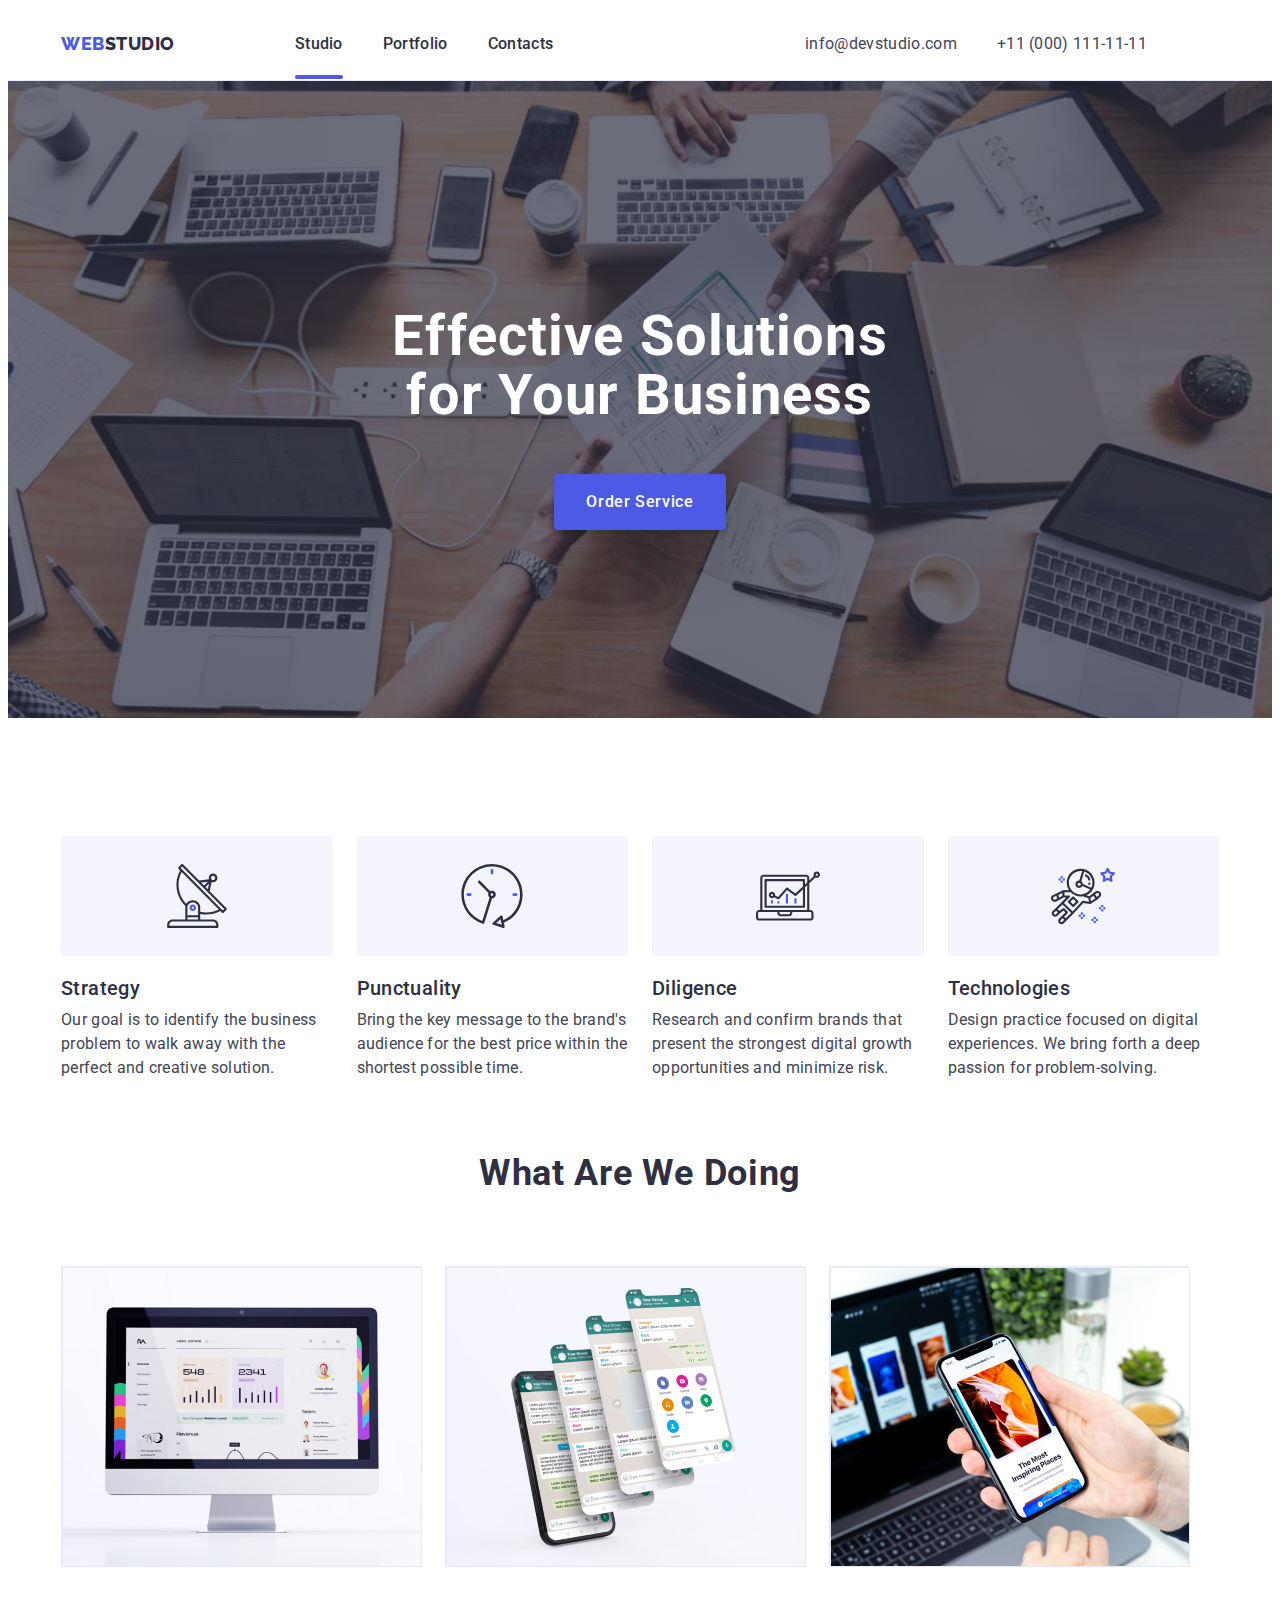
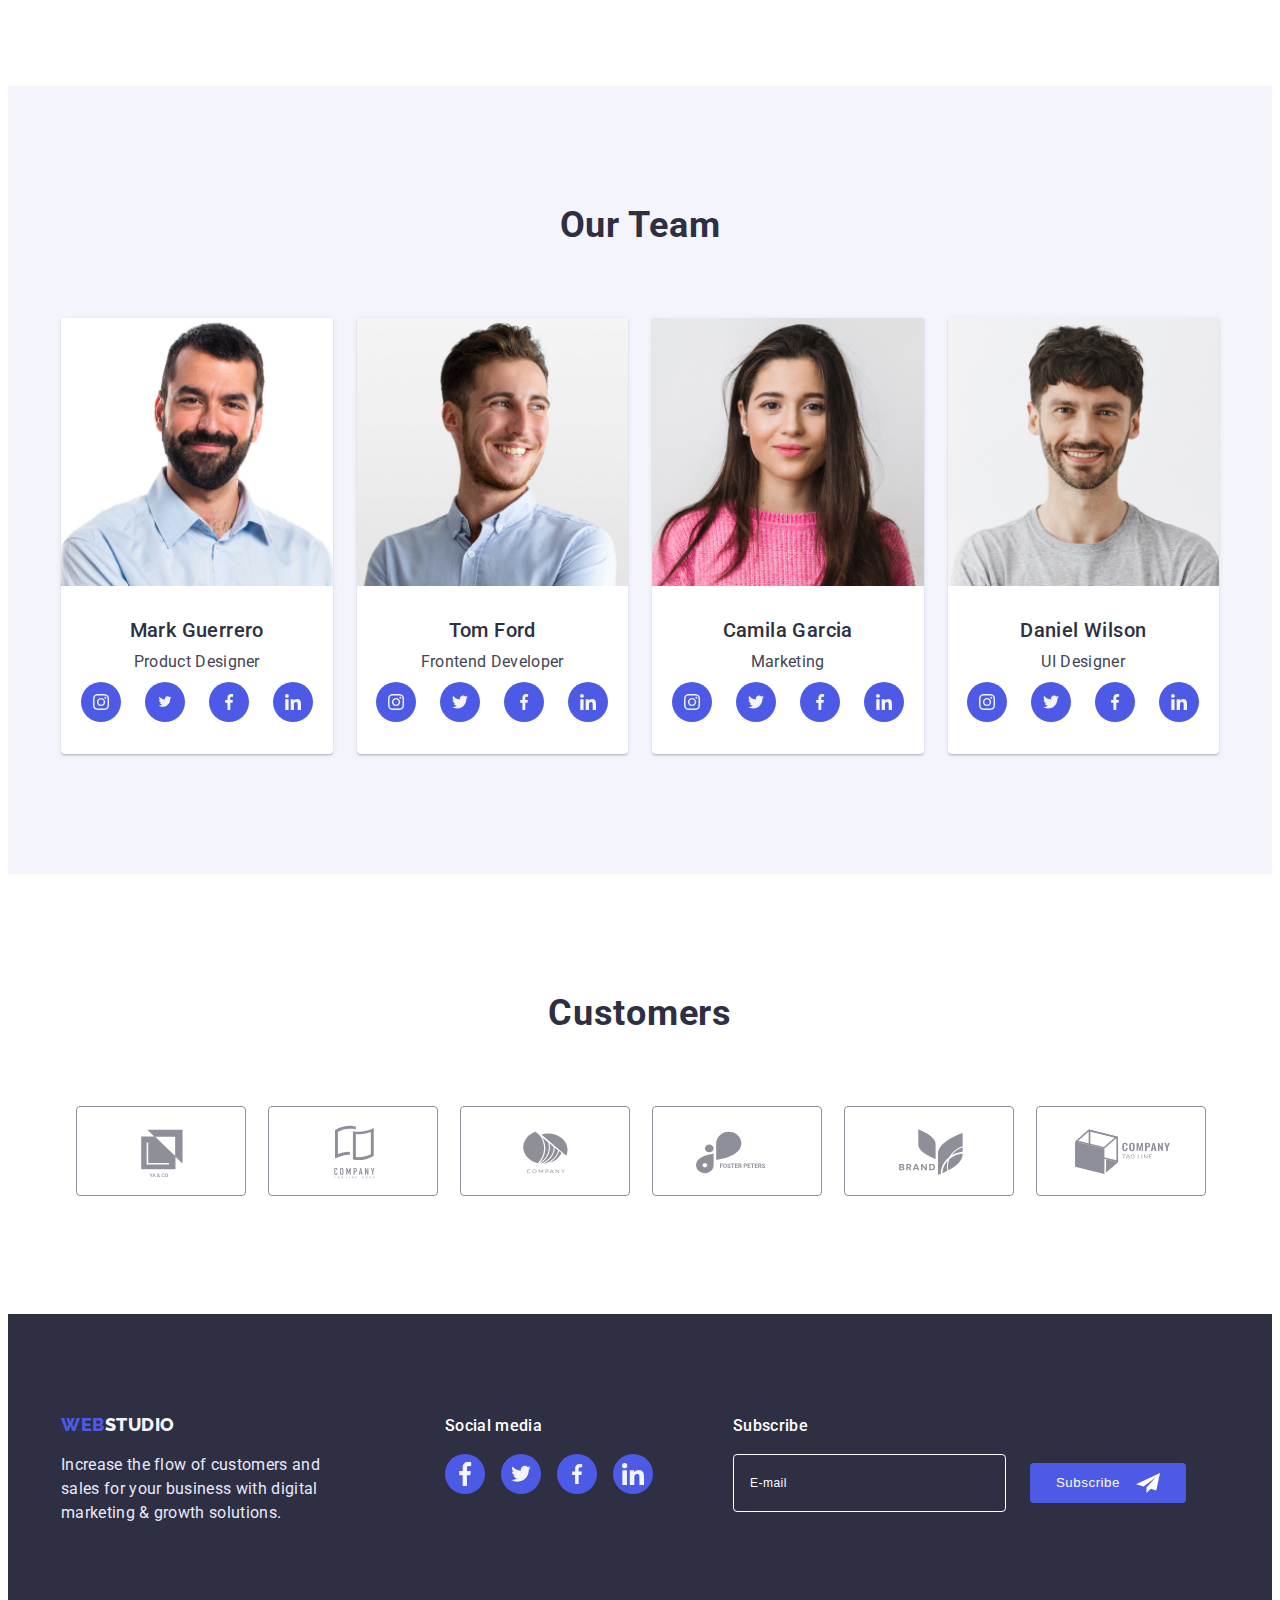
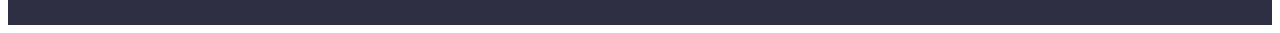
==== commit e1312f6f: "drgter" ====
--- a/index.html
+++ b/index.html
@@ -19,7 +19,8 @@
       referrerpolicy="no-referrer"
     />
     <link rel="stylesheet" href="./css/styles.css" />
-    <link rel="stylesheet" href="./css/media.css">
+    <link rel="stylesheet" href="./css/tablet.css">
+    <link rel="stylesheet" href="./css/desktop.css">
   </head>
   <body>
     <!-- Шапка -->
@@ -456,7 +457,7 @@
     </main> 
 
     <!-- Footer -->
-    <!-- <footer class="footer">
+     <footer class="footer">
       <div class="container container-footer-icon">
         <div class="footer-container">
         <a href="./index.html" class="footer-logo link"
@@ -514,7 +515,7 @@
             </div>
 
       </div>
-    </footer> -->
+    </footer>
 
     <!-- modal window -->
     <div class="backdrop is-hidden" data-modal>
--- a/css/styles.css
+++ b/css/styles.css
@@ -65,15 +65,22 @@
   display: block;
   height: auto;
 }
- .header-list {
+  /* .header-list {
    
    align-items: center;
    gap: 40px;
  }
 
+ 
+
  .address {
    font-style: normal;
    
+ } */
+
+ .header-list,
+ .address {
+   display: none;
  }
 .accent {
   font-family: "Raleway", sans-serif;
@@ -90,6 +97,9 @@
   border-bottom: 1px solid #e7e9fc;
   padding-top: 24px;
   padding-bottom: 24px;
+  display: flex;
+  align-items: center;
+  
 }
 
 
@@ -105,12 +115,14 @@
   letter-spacing: 0.03em;
   text-transform: uppercase;
   color: var(--primary-text-color);
+  align-items: center;
 }
 
 .menu-open-btn {
   border: none;
   background-color: transparent;
   margin-left: auto;
+  padding-left: 16px;
 }
 
 .menu-open-icon {
@@ -206,8 +218,6 @@
   position: absolute;
   top: 24px;
   right: 24px;
- 
-
   display: flex;
   justify-content: center;
   align-items: center;
@@ -219,7 +229,7 @@
 }
 
 .modal-close-btn-icon {
-  fill: var(--background-dark);
+  fill: #2E2F42;
 }
 
 /* sections */
@@ -505,10 +515,8 @@
   gap: 72px 16px;
 }
 
-.client-item {
-  
- 
-}
+.client-item {}
+
 
 .client-title {
   font-weight: 700;
@@ -520,6 +528,7 @@
   color: var(--primary-text-color);
   margin: 0 0 72px 0;
 }
+
 .client-link {
   width: 168px;
   height: 88px;
@@ -531,11 +540,13 @@
   color: #8e8f99;
   transition: border-color var(--transition-dur-time),
     color var(--transition-dur-time);
-    
-}
+
+}
+
 .clients-svg {
   fill: currentColor;
 }
+
 .client-link:hover,
 .client-link:focus {
   border-color: #404bbf;
@@ -546,11 +557,20 @@
 
 .footer {
   background: #2e2f42;
-  padding-bottom: 100px;
-  padding-top: 100px;
+  padding-bottom: 96px;
+  padding-top: 96px;
   margin: 0 auto;
   display: flex;
-}
+  width: 100% ;
+}
+
+.footer-conrainer{
+  max-width: 264px;
+    margin-left: 0;
+    margin-bottom: 72px;
+}
+
+
 
 .footer-logo {
   font-family: "Raleway", sans-serif;
@@ -563,6 +583,8 @@
   letter-spacing: 0.03em;
   text-transform: uppercase;
   color: var(--accent-color);
+  justify-content: center;
+  margin-bottom: 18px;
 }
 .web-logo {
   color: var(--footer-logo-text);
@@ -577,17 +599,19 @@
   font-size: 16px;
   line-height: 1.5;
   letter-spacing: 0.02em;
-  width: 264px;
-  margin-bottom: 0;
+  max-width: 264px;
+  margin: 0 auto;
 }
 
 .container-footer-new {
-  margin-left: 120px;
-  margin-right: 80px;
+  flex-direction: column;
 }
 
 .container-footer-icon {
-  display: flex;
+  flex-direction: row;
+    flex-wrap: wrap;
+    justify-content: left;
+  gap:76px;
 }
 .footer-media-title {
   font-weight: 500;
@@ -595,7 +619,11 @@
   line-height: 1.5;
   letter-spacing: 0.02em;
   color: #ffffff;
-  margin: 0;
+  margin: 0 auto;
+  text-align: center;
+  margin-top: 72px;
+
+  
 }
 .footer-list-icon {
   display: flex;
@@ -621,13 +649,17 @@
 }
 
 .footer-subscribe{
-  width: 453px;
+  min-width: 453px;
 }
 .footer-input {
   display: flex;
   justify-content: center;
+  align-items: center;
   gap: 24px;
   margin-top: 16px;
+  flex-direction: column;
+  flex-wrap: wrap;
+  
  
 }
 .footer-input-email{
@@ -638,14 +670,13 @@
   letter-spacing: 0.04em;
   color: var(--accent-color-hero);
   padding: 8px 16px;
-  width: 264px;
+  width: 398px;
   height: 40px;
   border: 1px solid var(--accent-color-hero);
   border-radius: 4px;
   background-color: transparent;
-}
   
-
+}
 
 .footer-input-email::placeholder {
   font-size: 12px;
--- a/css/tablet.css
+++ b/css/tablet.css
@@ -0,0 +1,215 @@
+/* MEDIA (MIN-WIDTH:768px) */
+
+@media screen and (min-width: 768px) {
+  .container {
+    min-width: 768px;
+  }
+
+  .mob-menu {
+    display: none;
+  }
+
+  .menu-open-btn {
+    display: none;
+  }
+
+  .logo {
+    margin-right: 120px;
+  }
+
+  .header {
+    padding-top: 16px;
+    padding-bottom: 16px;
+    justify-content: center;
+    align-items: center;
+  }
+
+  .header-container {
+    display: flex;
+    align-items: center;
+    margin: 0;
+  }
+
+  .header {
+    border-bottom: 1px solid #e7e9fc;
+    padding-top: 24px;
+    padding-bottom: 24px;
+  }
+
+  .header-nav {
+    display: flex;
+    align-items: center;
+    margin-right: auto;
+  }
+
+  .header-list {
+    display: flex;
+    align-items: center;
+    gap: 40px;
+  }
+
+  .accent {
+    margin-right: 0;
+  }
+
+  
+
+  .logo {
+    /* font-family: "Raleway", sans-serif;
+    font-weight: 800;
+    font-size: 18px;
+    line-height: 1.17;
+    letter-spacing: 0.03em;
+    text-transform: uppercase;
+    color: var(--primary-text-color); */
+  }
+
+  .header-link {
+    color: var(--primary-text-color);
+    font-size: 16px;
+    line-height: 1.5;
+    letter-spacing: 0.02em;
+    text-decoration: none;
+    font-weight: 500; 
+    position: relative;
+    transition: color var(--transition-dur-time);
+    display: block;
+  }
+
+ .header-link:hover,
+  .header-link:active,
+  .header-link:focus {
+    color: #404bbf;
+  } 
+
+  .accent-header-class::after {
+    content: "";
+    position: absolute;
+    width: 100%;
+    height: 4px;
+    background: #4d5ae5;
+    border-radius: 2px;
+    left: 0px;
+    top: 50px;
+    transition: color var(--transition-dur-time);
+    color: var(--button-color-hover);
+  }
+
+  .accent-header-class:visited {
+    color: var(--button-color-hover);
+  }
+
+  .address {
+    font-style: normal;
+    margin-left: auto;
+    display: flex;
+    padding-left: 120px;
+  }
+
+  .address-list {
+    display: block;
+  }
+
+  .address-link {
+    font-weight: 400;
+    font-size: 12px;
+    line-height: 1.17;
+    letter-spacing: 0.04em;
+    color: #434455;
+
+  }
+  .address-item{
+    justify-content: end;
+  }
+
+  .address-link:hover,
+  .address-link:focus {
+    color: var(--accent-color);
+  }
+
+  .container-list {
+    gap: 72px 24px;
+  }
+
+  .hero {
+    background-image: linear-gradient(
+        rgba(46, 47, 66, 0.7),
+        rgba(46, 47, 66, 0.7)
+      ),
+      url(../images/HERO/hero-tab.jpg);
+  }
+
+  @media (min-device-pixel-ratio: 2),
+    (min-resolution: 192dpi),
+    (min-resolution: 2dppx) {
+    .hero {
+      background-image: linear-gradient(
+          rgba(46, 47, 66, 0.7),
+          rgba(46, 47, 66, 0.7)
+        ),
+        url(../images/HERO/hero-tab-2x.jpg);
+    }
+  }
+
+  .hero-title {
+    max-width: 496px;
+    font-size: 56px;
+    line-height: 1.07;
+    margin-bottom: 36px;
+  }
+
+  .title-section {
+    text-align: left;
+  }
+
+  .list-item-icon {
+    width: calc((100% - 24px) / 2);
+  }
+
+  .team-list {
+    gap: 64px 24px;
+  }
+
+  .client-list {
+    display: flex;
+    width: 552px;
+    height: 248px;
+    gap: 24px;
+    row-gap: 72px;
+    margin-left: auto;
+    margin-right: auto;
+  }
+
+  .container-footer-icon {
+    padding-right: ;
+  }
+  .footer-logo {
+    text-align: left;
+    justify-content: left;
+  }
+  .footer-media-title {
+    text-align: left;
+    justify-content: left;
+  }
+
+  .container-footer-icon {
+    display: flex;
+  }
+
+  .footer-media-title {
+    margin-top: 0;
+  }
+
+  .footer-subscribe {
+    min-width: 453px;
+  }
+
+  .footer-input {
+    flex-direction: row;
+    flex-wrap: nowrap;
+  }
+
+  .footer-input-email {
+    max-width: 264px;
+  }
+}
--- a/css/desktop.css
+++ b/css/desktop.css
@@ -0,0 +1,423 @@
+@media screen and (min-width: 1158px) {
+    .container {
+        min-width: 1158px;
+        padding-left: 15px;
+        padding-right: 15px;
+        margin: 0 auto;
+    }
+
+    .container-list {
+        flex-wrap: nowrap;
+    }
+
+   .header-container {
+       display: flex;
+       align-items: center;
+   }
+
+   .header {
+       border-bottom: 1px solid #e7e9fc;
+       padding-top: 24px;
+       padding-bottom: 24px;
+   }
+
+   .header-nav {
+       display: flex;
+       align-items: center;
+       margin-right: auto;
+   }
+
+   .header-list {
+       display: flex;
+       align-items: center;
+       gap: 40px;
+   }
+
+   .address {
+       display: flex;
+   }
+
+
+   .accent {
+      margin-right: 0;
+   }
+
+   .list {
+       list-style: none;
+   }
+
+   /* .logo {
+       font-family: "Raleway", sans-serif;
+       font-weight: 800;
+       font-size: 18px;
+       line-height: 1.17;
+       letter-spacing: 0.03em;
+       text-transform: uppercase;
+       color: var(--primary-text-color);
+   } */
+
+   /* header A */
+   .header-link {
+       color: var(--primary-text-color);
+       font-size: 16px;
+       line-height: 1.5;
+       letter-spacing: 0.02em;
+       text-decoration: none;
+       font-weight: 500; */
+       position: relative;
+       transition: color var(--transition-dur-time);
+       display: block;
+   }
+
+   .header-link:hover,
+   .header-link:active,
+   .header-link:focus {
+       color: #404bbf;
+   } 
+
+   .accent-header-class::after {
+       content: "";
+       position: absolute;
+       width: 100%;
+       height: 4px;
+       background: #4d5ae5;
+       border-radius: 2px;
+       left: 0px;
+       top: 43px;
+       transition: color var(--transition-dur-time);
+       color: var(--button-color-hover);
+       
+   } 
+
+   /* .accent-header-class:visited {
+       color: var(--button-color-hover);
+   } */
+
+   .address {
+       font-style: normal;
+   }
+
+   .address-list {
+       display: flex;
+       justify-content: space-between;
+       gap: 40px;
+       padding-right: 72px;
+   }
+
+   /* address A */
+   .address-link {
+       color: var(--title-text-color);
+       font-size: 16px;
+       line-height: 1.5;
+       letter-spacing: 0.02em;
+       padding-top: 24px;
+       padding-bottom: 24px;
+       transition: color var(--transition-dur-time);
+   }
+
+   /* .address-link:hover,
+   .address-link:active,
+   .address-link:focus {
+       color: #404bbf;
+   } */
+
+   .mob-menu {
+       display: none;
+   }
+
+   .menu-open-btn {
+       display: none;
+   }
+
+    .hero {
+        padding-top: 188px;
+        padding-bottom: 188px;
+        max-width: 1440px;
+        background-image: linear-gradient(rgba(46, 47, 66, 0.7),
+                rgba(46, 47, 66, 0.7)),
+            url(../images/HERO/hero.jpg);
+    }
+
+    @media (min-device-pixel-ratio: 2),
+    (min-resolution: 192dpi),
+    (min-resolution: 2dppx) {
+        .hero {
+            background-image: linear-gradient(rgba(46, 47, 66, 0.7),
+                    rgba(46, 47, 66, 0.7)),
+                url(../images/HERO/hero-2x.jpg);
+        }
+    }
+
+    .hero-title {
+        margin-bottom: 48px;
+    }
+
+    .work-section {
+        display: flex;
+    }
+
+    .team-section {
+        background: #f4f4fd;
+        padding-top: 120px;
+        height: auto;
+        padding-bottom: 120px;
+    }
+
+    .team-text-flex {
+        background: #ffffff;
+        padding: 32px 15px 32px 15px;
+        border-radius: 0px 0px 4px 4px;
+        box-shadow: 0px 1px 6px rgba(46, 47, 66, 0.08),
+            0px 1px 1px rgba(46, 47, 66, 0.16), 0px 2px 1px rgba(46, 47, 66, 0.08);
+    }
+
+    .team-title {
+        /* font-weight: 700;
+        font-size: 36px;
+        line-height: 1.11;
+        text-align: center;
+        letter-spacing: 0.02em;
+        text-transform: capitalize;
+        color: var(--primary-text-color); */
+        margin: 0 auto;
+        margin-bottom: 72px;
+    }
+
+    .team-list {
+        display: flex;
+        gap: 24px;
+        justify-content: center;
+    }
+
+    .team-item {
+        list-style: none;
+    }
+
+    .name-title {
+        /* font-weight: 500;
+        font-size: 20px;
+        line-height: 1.2;
+        text-align: center;
+        letter-spacing: 0.02em;
+        color: var(--primary-text-color); */
+        margin-top: 0;
+        margin-bottom: 8px;
+    }
+
+    .team-text {
+        /* font-size: 16px;
+        line-height: 1.5;
+        text-align: center;
+        letter-spacing: 0.02em;
+        color: var(--title-text-color); */
+        margin-top: 0;
+        margin-bottom: 8px;
+    }
+
+    .foto-list {
+        display: block;
+        box-shadow: 0px 1px 6px rgba(46, 47, 66, 0.08),
+            0px 1px 1px rgba(46, 47, 66, 0.16), 0px 2px 1px rgba(46, 47, 66, 0.08);
+    }
+
+    .team-list-icon {
+        display: flex;
+        gap: 24px;
+        justify-content: center;
+    }
+
+    .team-link-icon {
+        width: 40px;
+        height: 40px;
+        border-radius: 50%;
+        background-color: #4d5ae5;
+        align-items: center;
+        justify-content: center;
+        display: flex;
+        transition: background-color var(--transition-dur-time);
+    }
+
+    .teams-svg {
+        fill: #f4f4fd;
+    }
+
+    .team-link-icon:hover,
+    .team-link-icon:active {
+        background-color: #404bbf;
+    }
+
+    .customers {
+        padding-top: 120px;
+        padding-bottom: 120px;
+    }
+
+    .client-list {
+        display: flex;
+        width: 1128px;
+        height: 88px;
+        gap: 24px;
+    }
+
+    .client-item {
+        width: 168px;
+        height: 88px;
+    }
+
+    .list-item-icon::before {
+        display: flex;
+    }
+
+    /* Footer */
+
+    .footer {
+        background: #2e2f42;
+        padding-bottom: 100px;
+        padding-top: 100px;
+        margin: 0 auto;
+        display: flex;
+
+    }
+
+    .footer-logo {
+        /* font-family: "Raleway", sans-serif;
+        font-style: normal;
+        font-weight: 800;
+        font-size: 18px;
+        line-height: 1.17; */
+        display: flex;
+        letter-spacing: 0.03em;
+        text-transform: uppercase;
+        color: var(--accent-color);
+        justify-content: left;
+    }
+
+    .web-logo {
+        /* color: var(--footer-logo-text);
+        font-family: "Raleway", sans-serif;
+        font-weight: 800;
+        font-size: 18px;
+        line-height: 1.17;
+        text-transform: uppercase; */
+        text-align: left;
+    }
+
+    .footer-text {
+        /* color: var(--footer-text-color);
+        font-size: 16px;
+        line-height: 1.5;
+        letter-spacing: 0.02em; */
+        width: 264px;
+        margin-bottom: 0;
+    }
+
+    .container-footer-new {
+        margin-left: 120px;
+        margin-right: 80px;
+    }
+
+    .container-footer-icon {
+        display: flex;
+        flex-direction: row;
+        gap: 0;
+    }
+
+    .footer-media-title {
+        /* font-weight: 500;
+        font-size: 16px;
+        line-height: 1.5;
+        letter-spacing: 0.02em;
+        color: #ffffff; */
+        margin: 0;
+        text-align: left;
+    }
+
+    .footer-list-icon {
+        display: flex;
+        justify-content: center;
+        gap: 16px;
+        border: none;
+        margin-top: 16px;
+    }
+
+    .footer-link-icon {
+        width: 40px;
+        height: 40px;
+        border-radius: 50%;
+        background-color: var(--accent-color);
+        display: flex;
+        justify-content: center;
+        align-items: center;
+        transition: background-color var(--transition-dur-time);
+    }
+
+    .footer-link-icon:hover,
+    .footer-link-icon:focus {
+        background-color: #31d0aa;
+    }
+
+    .footer-subscribe {
+        width: 453px;
+    }
+
+    .footer-input {
+        display: flex;
+        justify-content: center;
+        gap: 24px;
+        margin-top: 16px;
+        flex-direction: row;
+        flex-wrap: nowrap;
+
+    }
+
+    .footer-input-email {
+        /* font-size: 12px;
+        line-height: 2;
+        display: flex;
+        align-items: center;
+        letter-spacing: 0.04em;
+        color: var(--accent-color-hero); */
+        padding: 8px 16px;
+        width: 264px;
+        height: 40px;
+        border: 1px solid var(--accent-color-hero);
+        border-radius: 4px;
+        background-color: transparent;
+    }
+
+
+
+    .footer-input-email::placeholder {
+        font-size: 12px;
+        line-height: 2;
+        display: flex;
+        align-items: center;
+        letter-spacing: 0.04em;
+        color: var(--accent-color-hero);
+    }
+
+    .subscribe-btn {
+        display: flex;
+        justify-content: center;
+        align-items: center;
+        gap: 16px;
+        padding: 8px 24px;
+        width: 165px;
+        height: 40px;
+        /* font-weight: 500;
+        line-height: 1.5;
+        letter-spacing: 0.04em;
+        background-color: var(--accent-color);
+        fill: var(--accent-color-hero);
+        color: var(--accent-color-hero);
+        border-color: transparent;
+        border-radius: 4px; */
+        transition: background-color var(--transition-dur-time), color var(--transition-dur-time);
+    }
+
+    .subscribe-btn:hover,
+    .subscribe-btn:focus,
+    .subscribe-btn:active {
+        background-color: var(--button-color-hover);
+        color: var(--accent-color-hero);
+    }
+}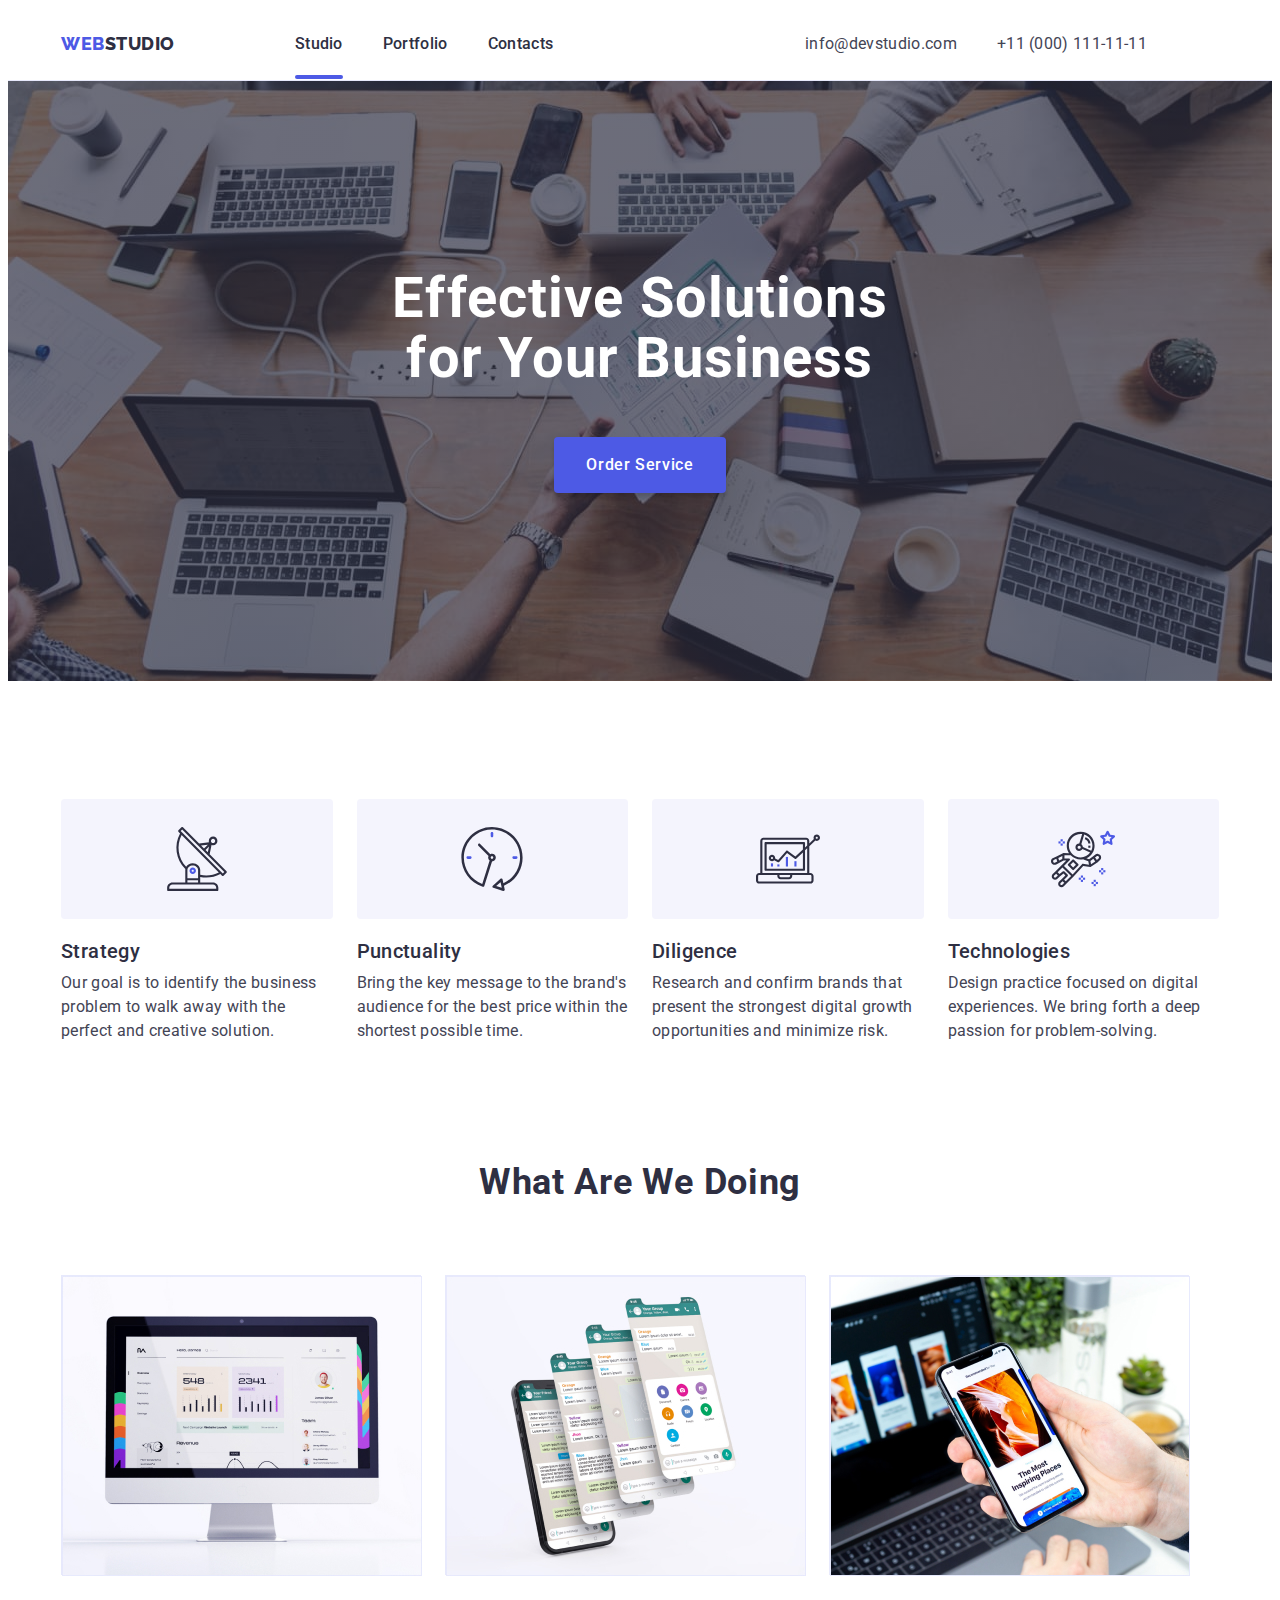
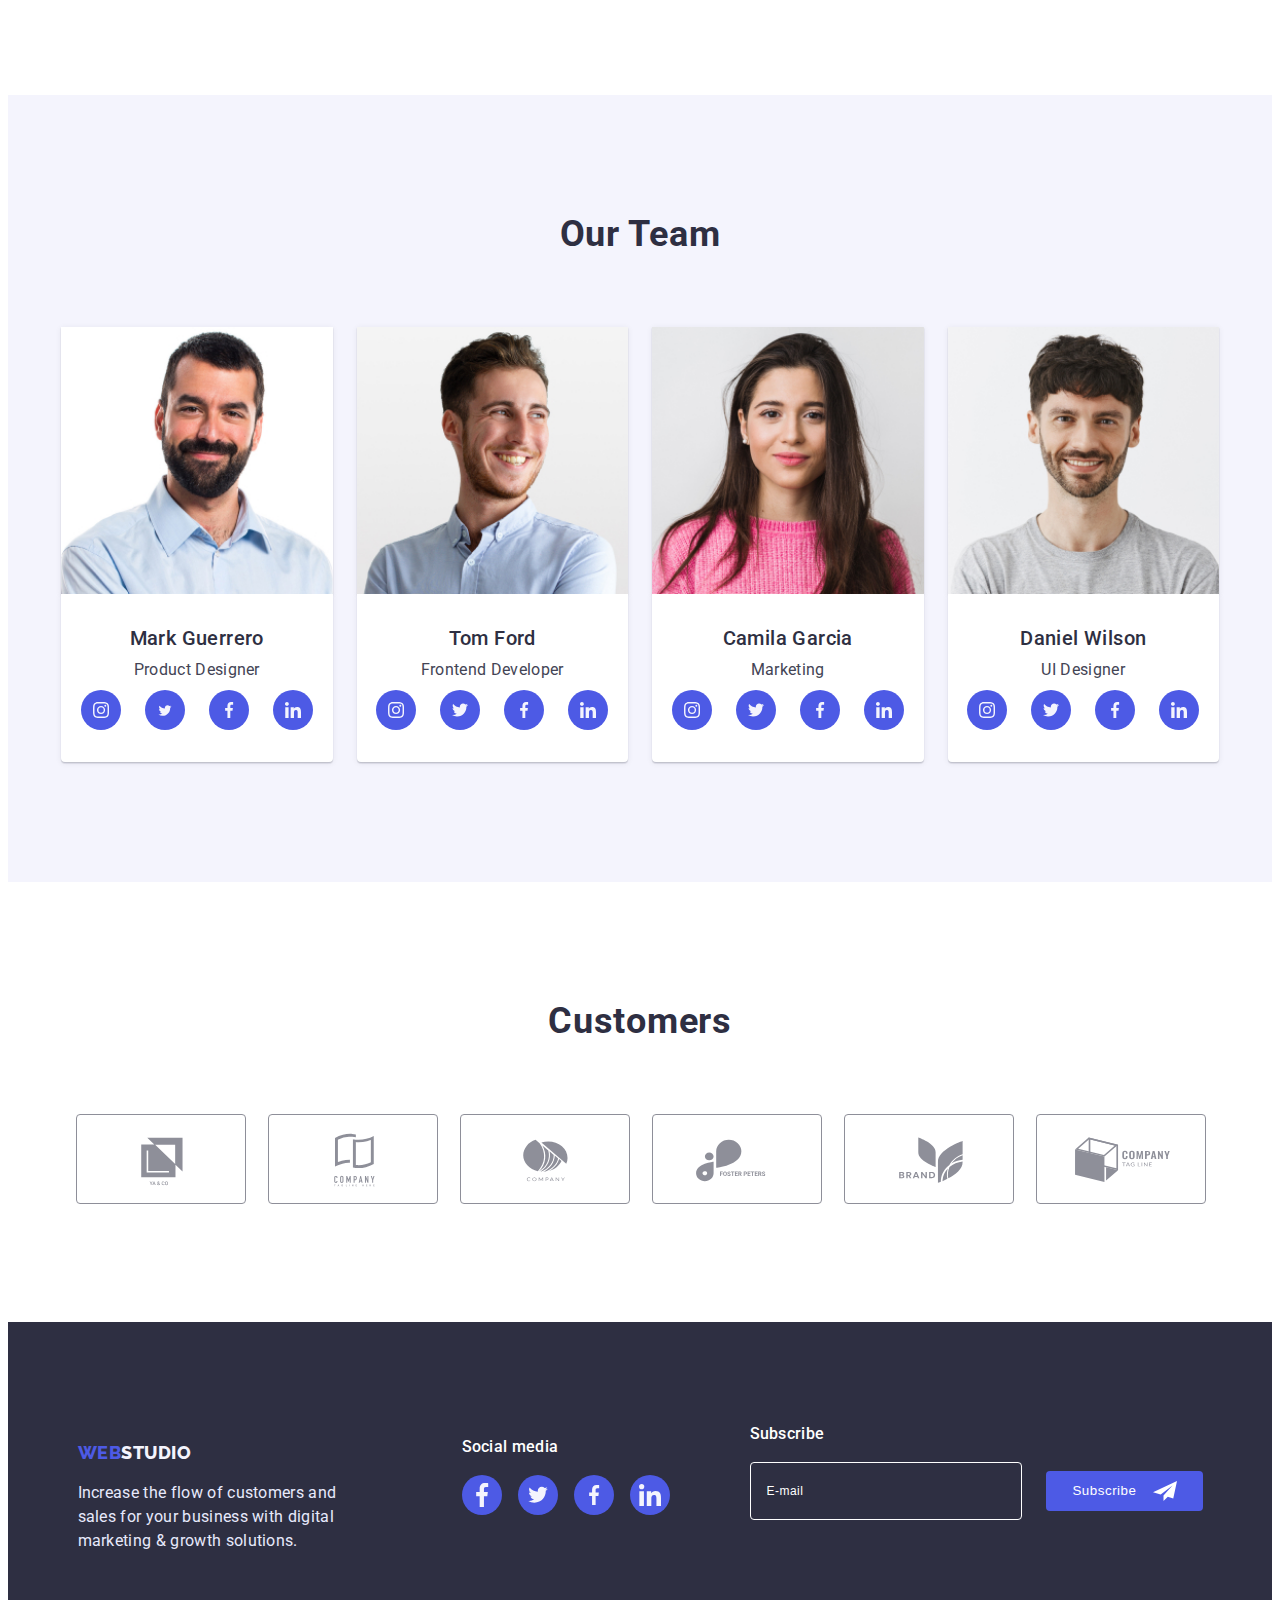
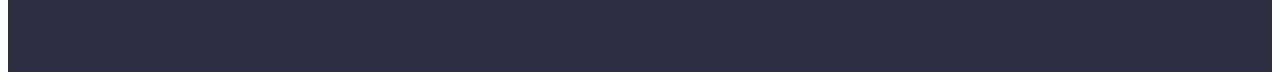
==== commit 80a40788: "Home work 7" ====
--- a/index.html
+++ b/index.html
@@ -19,8 +19,10 @@
       referrerpolicy="no-referrer"
     />
     <link rel="stylesheet" href="./css/styles.css" />
+    <link rel="stylesheet" href="./css/mobil.css">
     <link rel="stylesheet" href="./css/tablet.css">
     <link rel="stylesheet" href="./css/desktop.css">
+
   </head>
   <body>
     <!-- Шапка -->
--- a/css/styles.css
+++ b/css/styles.css
@@ -45,10 +45,8 @@
   overflow: hidden;
 }
 
-
-
 .container {
-  max-width:428px;
+  max-width: 428px;
   padding-left: 15px;
   padding-right: 15px;
   margin-left: auto;
@@ -65,7 +63,7 @@
   display: block;
   height: auto;
 }
-  /* .header-list {
+/* .header-list {
    
    align-items: center;
    gap: 40px;
@@ -78,10 +76,10 @@
    
  } */
 
- .header-list,
- .address {
-   display: none;
- }
+.header-list,
+.address {
+  display: none;
+}
 .accent {
   font-family: "Raleway", sans-serif;
   color: var(--accent-color);
@@ -99,9 +97,8 @@
   padding-bottom: 24px;
   display: flex;
   align-items: center;
-  
-}
-
+  justify-content: space-between;
+}
 
 .list {
   list-style: none;
@@ -122,7 +119,6 @@
   border: none;
   background-color: transparent;
   margin-left: auto;
-  padding-left: 16px;
 }
 
 .menu-open-icon {
@@ -144,7 +140,8 @@
   opacity: 1;
   box-shadow: 0 0 0 100vmax rgba(0, 0, 0, 0.5);
   overflow: auto;
-  transition: opacity var(--transition-dur-time), visibility var(--transition-dur-time);
+  transition: opacity var(--transition-dur-time),
+    visibility var(--transition-dur-time);
 }
 
 .mob-menu.is-hidden {
@@ -211,7 +208,7 @@
 }
 
 .mob-menu-social-list-icon {
-  fill: #F4F4FD;
+  fill: #f4f4fd;
 }
 
 .menu-close-btn {
@@ -223,13 +220,13 @@
   align-items: center;
   width: 24px;
   height: 24px;
-  background-color: var(--accent-lines);
+  background-color: #e7e9fc;
   border: 1px solid rgba(0, 0, 0, 0.1);
   border-radius: 50%;
 }
 
 .modal-close-btn-icon {
-  fill: #2E2F42;
+  fill: #2e2f42;
 }
 
 /* sections */
@@ -252,24 +249,28 @@
 }
 
 @media (min-device-pixel-ratio: 2),
-(min-resolution: 192dpi),
-(min-resolution: 2dppx) {
+  (min-resolution: 192dpi),
+  (min-resolution: 2dppx) {
   .hero {
-    background-image: linear-gradient(rgba(46, 47, 66, 0.7), rgba(46, 47, 66, 0.7)), url(../images/hero/hero-mob-2x.jpg);
+    background-image: linear-gradient(
+        rgba(46, 47, 66, 0.7),
+        rgba(46, 47, 66, 0.7)
+      ),
+      url(../images/hero/hero-mob-2x.jpg);
   }
 }
 
 .hero-title {
   margin-left: auto;
-    margin-right: auto;
-    margin-bottom: 72px;
-    max-width: 320px;
-    font-weight: 700;
-    font-size: 36px;
-    line-height: 1.11;
-    letter-spacing: 0.02em;
-    text-align: center;
-    color: #FFFFFF;
+  margin-right: auto;
+  margin-bottom: 72px;
+  max-width: 320px;
+  font-weight: 700;
+  font-size: 36px;
+  line-height: 1.11;
+  letter-spacing: 0.02em;
+  text-align: center;
+  color: #ffffff;
 }
 
 button {
@@ -310,7 +311,7 @@
 .container-list {
   display: flex;
   gap: 24px;
-  flex-wrap: wrap
+  flex-wrap: wrap;
 }
 .list-section {
   padding-top: 118px;
@@ -325,7 +326,6 @@
   margin-bottom: 8px;
   height: auto;
   text-align: center;
-  
 }
 
 /* Section */
@@ -336,8 +336,6 @@
   letter-spacing: 0.02em;
   color: var(--title-text-color);
   margin: 0 auto;
-  
-  
 }
 /* icon 1 section */
 .list-item-icon::before {
@@ -411,7 +409,6 @@
   padding-bottom: 96px;
   height: auto;
   width: 100%;
-
 }
 .team-text-flex {
   background: #ffffff;
@@ -438,13 +435,11 @@
   gap: 72px;
   justify-content: center;
   flex-wrap: wrap;
- 
- 
 }
 
 .team-item {
   list-style: none;
-flex-basis: calc((100% - 72px) / 4);
+  flex-basis: calc((100% - 72px) / 4);
 }
 
 .name-title {
@@ -472,9 +467,9 @@
   width: 100%;
   box-shadow: 0px 1px 6px rgba(46, 47, 66, 0.08),
     0px 1px 1px rgba(46, 47, 66, 0.16), 0px 2px 1px rgba(46, 47, 66, 0.08);
-justify-content: center;
-align-items: center;
-  }
+  justify-content: center;
+  align-items: center;
+}
 
 .team-list-icon {
   display: flex;
@@ -515,8 +510,8 @@
   gap: 72px 16px;
 }
 
-.client-item {}
-
+.client-item {
+}
 
 .client-title {
   font-weight: 700;
@@ -540,7 +535,6 @@
   color: #8e8f99;
   transition: border-color var(--transition-dur-time),
     color var(--transition-dur-time);
-
 }
 
 .clients-svg {
@@ -561,16 +555,14 @@
   padding-top: 96px;
   margin: 0 auto;
   display: flex;
-  width: 100% ;
-}
-
-.footer-conrainer{
+  width: 100%;
+}
+
+.footer-conrainer {
   max-width: 264px;
-    margin-left: 0;
-    margin-bottom: 72px;
-}
-
-
+  margin-left: 0;
+  margin-bottom: 72px;
+}
 
 .footer-logo {
   font-family: "Raleway", sans-serif;
@@ -609,9 +601,9 @@
 
 .container-footer-icon {
   flex-direction: row;
-    flex-wrap: wrap;
-    justify-content: left;
-  gap:76px;
+  flex-wrap: wrap;
+  justify-content: left;
+  gap: 76px;
 }
 .footer-media-title {
   font-weight: 500;
@@ -622,8 +614,6 @@
   margin: 0 auto;
   text-align: center;
   margin-top: 72px;
-
-  
 }
 .footer-list-icon {
   display: flex;
@@ -648,7 +638,7 @@
   background-color: #31d0aa;
 }
 
-.footer-subscribe{
+.footer-subscribe {
   min-width: 453px;
 }
 .footer-input {
@@ -659,10 +649,8 @@
   margin-top: 16px;
   flex-direction: column;
   flex-wrap: wrap;
-  
- 
-}
-.footer-input-email{
+}
+.footer-input-email {
   font-size: 12px;
   line-height: 2;
   display: flex;
@@ -675,7 +663,6 @@
   border: 1px solid var(--accent-color-hero);
   border-radius: 4px;
   background-color: transparent;
-  
 }
 
 .footer-input-email::placeholder {
@@ -703,19 +690,16 @@
   color: var(--accent-color-hero);
   border-color: transparent;
   border-radius: 4px;
-  transition: background-color var(--transition-dur-time) , color var(--transition-dur-time);
-  
+  transition: background-color var(--transition-dur-time),
+    color var(--transition-dur-time);
 }
 
 .subscribe-btn:hover,
 .subscribe-btn:focus,
-.subscribe-btn:active{
+.subscribe-btn:active {
   background-color: var(--button-color-hover);
   color: var(--accent-color-hero);
 }
-
-
-
 
 /* Portfolio LIST */
 .container-portfolio {
@@ -923,8 +907,7 @@
   border: 1px solid rgba(0, 0, 0, 0.1);
   border-radius: 50%;
   transition: background-color var(--transition-dur-time),
-  color var(--transition-dur-time), border-color var(--transition-dur-time);
-
+    color var(--transition-dur-time), border-color var(--transition-dur-time);
 }
 
 .modal-close-btn:hover,
@@ -949,7 +932,6 @@
   text-align: center;
   letter-spacing: 0.02em;
   margin: 0 0 16px 0;
-  
 }
 
 .modal-input {
@@ -986,10 +968,9 @@
   transition: fill var(--transition-dur-time);
 }
 
-.textarea-wraper{
+.textarea-wraper {
   margin-bottom: 16px;
 }
-
 
 .modal-textarea {
   width: 100%;
@@ -1012,7 +993,7 @@
   transition: border-color var(--transition-dur-time);
 }
 
-.checkbox-wraper{
+.checkbox-wraper {
   margin-bottom: 24px;
 }
 
@@ -1026,25 +1007,26 @@
   flex-wrap: wrap;
   align-items: flex-end;
 }
-.check-text span{
-    width: 16px;
-    height: 16px;
-    border: 1px solid rgba(46, 47, 66, 0.4);
-    border-radius: 2px;
-    transition: border-color var(--transition-dur-time) , background-color var(--transition-dur-time);
-    display: flex;
-    justify-content: center;
-    align-items: center;
-    fill: transparent;
-}
-
-.modal-check:checked+.check-text span{
-    border: none;
-    background-color: var(--button-color-hover);
-    fill: #F4F4FD;
-}
-
-.privacy-link{
+.check-text span {
+  width: 16px;
+  height: 16px;
+  border: 1px solid rgba(46, 47, 66, 0.4);
+  border-radius: 2px;
+  transition: border-color var(--transition-dur-time),
+    background-color var(--transition-dur-time);
+  display: flex;
+  justify-content: center;
+  align-items: center;
+  fill: transparent;
+}
+
+.modal-check:checked + .check-text span {
+  border: none;
+  background-color: var(--button-color-hover);
+  fill: #f4f4fd;
+}
+
+.privacy-link {
   font-size: 12px;
   line-height: 1.33;
   letter-spacing: 0.04em;
@@ -1086,4 +1068,3 @@
   letter-spacing: 0.04em;
   color: #8e8f99;
 }
-
--- a/css/mobil.css
+++ b/css/mobil.css
@@ -0,0 +1,1055 @@
+@media screen and (min-width: 428px) {
+  .container {
+      max-width: 428px;
+    }
+}
+
+
+.header+ .header-container {
+  display: flex;
+  margin: 0;
+  align-items: center;
+    justify-content: space-between;
+}
+
+.header-list,
+.address {
+  display: none;
+}
+
+.accent {
+  font-family: "Raleway", sans-serif;
+  color: var(--accent-color);
+  font-weight: 800;
+  font-size: 18px;
+  line-height: 1.17;
+  letter-spacing: 0.03em;
+  text-transform: uppercase;
+  margin-right: 76px;
+}
+
+.header {
+  border-bottom: 1px solid #e7e9fc;
+  padding-top: 24px;
+  padding-bottom: 24px;
+  align-items: center;
+  justify-content: space-between;
+}
+
+.list {
+  list-style: none;
+}
+
+.logo {
+  font-family: "Raleway", sans-serif;
+  font-weight: 800;
+  font-size: 18px;
+  line-height: 1.17;
+  letter-spacing: 0.03em;
+  text-transform: uppercase;
+  color: var(--primary-text-color);
+  align-items: center;
+}
+
+.menu-open-btn {
+  border: none;
+  background-color: transparent;
+  margin-left: auto;
+}
+
+.menu-open-icon {
+  stroke: #000000;
+}
+
+.mob-menu {
+  position: fixed;
+  top: 0;
+  left: 0;
+  z-index: 100;
+  padding: 80px 35px 40px 40px;
+  width: 100%;
+  height: 100%;
+  background-color: #fff;
+  display: flex;
+  flex-direction: column;
+  justify-content: space-between;
+  opacity: 1;
+  box-shadow: 0 0 0 100vmax rgba(0, 0, 0, 0.5);
+  overflow: auto;
+  transition: opacity var(--transition-dur-time),
+    visibility var(--transition-dur-time);
+}
+
+.mob-menu.is-hidden {
+  opacity: 0;
+  visibility: hidden;
+  pointer-events: none;
+}
+
+.mob-menu-link,
+.mob-menu-tel-link,
+.mob-menu-link-sp {
+  font-weight: 700;
+  font-size: 36px;
+  line-height: 1.11;
+  text-transform: capitalize;
+  color: #2e2f42;
+}
+
+.mob-menu-link.current {
+  color: var(--accent-color);
+}
+
+.mob-menu-tel-link {
+  font-style: normal;
+  color: #4d5ae5;
+}
+
+.mob-menu-item:not(:last-child) {
+  margin-bottom: 40px;
+}
+
+.mob-menu-address-item:not(:last-child) {
+  margin-bottom: 40px;
+}
+
+.mob-menu-address-link {
+  font-style: normal;
+  font-weight: 500;
+  font-size: 20px;
+  line-height: 1.2;
+  color: #434455;
+}
+
+.mob-menu-address {
+  margin-bottom: 48px;
+}
+
+.mob-menu-social-list {
+  display: flex;
+  justify-content: space-between;
+  gap: 56px;
+}
+
+.mob-menu-social-list-link {
+  display: flex;
+  justify-content: center;
+  align-items: center;
+  width: 40px;
+  height: 40px;
+  border-radius: 50%;
+  background-color: #4d5ae5;
+
+  transition: background-color var(--transition-dur-time);
+}
+
+.mob-menu-social-list-icon {
+  fill: #f4f4fd;
+}
+
+.menu-close-btn {
+  position: absolute;
+  top: 24px;
+  right: 24px;
+  display: flex;
+  justify-content: center;
+  align-items: center;
+  width: 24px;
+  height: 24px;
+  background-color: #e7e9fc;
+  border: 1px solid rgba(0, 0, 0, 0.1);
+  border-radius: 50%;
+}
+
+.modal-close-btn-icon {
+  fill: #2e2f42;
+}
+
+/* sections */
+
+.hero {
+  padding-top: 112px;
+  padding-bottom: 112px;
+  width: 100%;
+  /* margin-left: auto;
+    margin-right: auto; */
+  margin: 0 auto;
+  background-color: var(--primary-text-color);
+  background-image: linear-gradient(
+      rgba(46, 47, 66, 0.7),
+      rgba(46, 47, 66, 0.7)
+    ),
+    url(../images/HERO/hero-mob.jpg);
+  background-size: cover;
+  /* background-position: center; */
+  background-repeat: no-repeat;
+}
+
+@media (min-device-pixel-ratio: 2),
+  (min-resolution: 192dpi),
+  (min-resolution: 2dppx) {
+  .hero {
+    background-image: linear-gradient(
+        rgba(46, 47, 66, 0.7),
+        rgba(46, 47, 66, 0.7)
+      ),
+      url(../images/hero/hero-mob-2x.jpg);
+  }
+}
+
+.hero-title {
+  margin-left: auto;
+  margin-right: auto;
+  margin-bottom: 72px;
+  max-width: 320px;
+  font-weight: 700;
+  font-size: 36px;
+  line-height: 1.11;
+  letter-spacing: 0.02em;
+  text-align: center;
+  color: #ffffff;
+}
+
+button {
+  cursor: pointer;
+  display: block;
+  margin: 0 auto;
+}
+
+.hero-button {
+  color: var(--accent-color-hero);
+  background-color: var(--accent-color);
+  box-shadow: 0px 4px 4px rgba(0, 0, 0, 0.15);
+  border-radius: 4px;
+  cursor: pointer;
+  font-family: "Roboto", sans-serif;
+  font-weight: 500;
+  font-size: 16px;
+  line-height: 1.5;
+  letter-spacing: 0.04em;
+  min-width: 105px;
+  min-height: 24px;
+  margin-top: 48px;
+  border: none;
+  padding: 16px 32px 16px 32px;
+  transition: background-color var(--transition-dur-time);
+}
+
+.hero-button:active,
+.hero-button:hover,
+.hero-button:focus {
+  background-color: var(--button-color-hover);
+}
+
+/* Section */
+
+.none {
+  font-size: 0;
+}
+
+.container-list {
+  display: flex;
+  gap: 24px;
+  flex-wrap: wrap;
+}
+
+.list-section {
+  padding-top: 118px;
+  padding-bottom: 74px;
+  margin: 0 auto;
+}
+
+.title-section {
+  font-weight: 700;
+  font-size: 36px;
+  line-height: 1.11;
+  text-align: center;
+  letter-spacing: 0.02em;
+  text-transform: capitalize;
+  color: #2e2f42;
+  margin-bottom: 8px;
+  height: auto;
+  text-align: center;
+}
+
+/* Section */
+
+.section-list {
+  font-weight: 500;
+  font-size: 16px;
+  line-height: 1.5;
+  letter-spacing: 0.02em;
+  color: #434455;
+  margin: 0 auto;
+}
+
+/* icon 1 section */
+.list-item-icon::before {
+  display: block;
+  content: "";
+  height: 120px;
+  background-repeat: no-repeat;
+  background-position: center;
+  background-color: #f4f4fd;
+  border-radius: 4px;
+  display: none;
+}
+
+.list-item-icon:nth-child(1)::before {
+  background-image: url(../images/icons/antenna.svg);
+}
+
+.list-item-icon:nth-child(2)::before {
+  background-image: url(../images/icons/clock.svg);
+}
+
+.list-item-icon:nth-child(3)::before {
+  background-image: url(../images/icons/diagram.svg);
+}
+
+.list-item-icon:nth-child(4)::before {
+  background-image: url(../images/icons/astronaut.svg);
+}
+
+/* work */
+
+.work-section {
+  padding-bottom: 120px;
+  display: none;
+}
+
+.work-title {
+  color: var(--primary-text-color);
+  font-weight: 700;
+  font-size: 36px;
+  line-height: 1.11;
+  text-align: center;
+  letter-spacing: 0.02em;
+  text-transform: capitalize;
+  margin: 0 auto;
+  margin-bottom: 72px;
+}
+
+.about-list {
+  list-style: none;
+  display: flex;
+  gap: 24px;
+}
+
+.about-item {
+  box-sizing: border-box;
+  max-width: 360px;
+  max-height: 300px;
+  background: linear-gradient(
+      0deg,
+      rgba(77, 90, 229, 0.1),
+      rgba(77, 90, 229, 0.1)
+    ),
+    url(2368);
+  background-blend-mode: soft-light, normal;
+  border: 1px solid #e7e9fc;
+  display: block;
+  height: auto;
+}
+
+/* our team */
+
+.team-section {
+  background: #f4f4fd;
+  padding-top: 96px;
+  padding-bottom: 96px;
+  height: auto;
+  width: 100%;
+}
+
+.team-text-flex {
+  background: #ffffff;
+  padding: 32px 15px 32px 15px;
+  border-radius: 0px 0px 4px 4px;
+  box-shadow: 0px 1px 6px rgba(46, 47, 66, 0.08),
+    0px 1px 1px rgba(46, 47, 66, 0.16), 0px 2px 1px rgba(46, 47, 66, 0.08);
+}
+
+.team-title {
+  font-weight: 700;
+  font-size: 36px;
+  line-height: 1.11;
+  text-align: center;
+  letter-spacing: 0.02em;
+  text-transform: capitalize;
+  color: var(--primary-text-color);
+  margin: 0 auto;
+  margin-bottom: 72px;
+}
+
+.team-list {
+  display: flex;
+  gap: 72px;
+  justify-content: center;
+  flex-wrap: wrap;
+}
+
+.team-item {
+  list-style: none;
+  flex-basis: calc((100% - 72px) / 4);
+}
+
+.name-title {
+  font-weight: 500;
+  font-size: 20px;
+  line-height: 1.2;
+  text-align: center;
+  letter-spacing: 0.02em;
+  color: var(--primary-text-color);
+  margin-top: 0;
+  margin-bottom: 8px;
+}
+
+.team-text {
+  font-size: 16px;
+  line-height: 1.5;
+  text-align: center;
+  letter-spacing: 0.02em;
+  color: var(--title-text-color);
+  margin-top: 0;
+  margin-bottom: 8px;
+}
+
+.foto-list {
+  width: 100%;
+  box-shadow: 0px 1px 6px rgba(46, 47, 66, 0.08),
+    0px 1px 1px rgba(46, 47, 66, 0.16), 0px 2px 1px rgba(46, 47, 66, 0.08);
+  justify-content: center;
+  align-items: center;
+}
+
+.team-list-icon {
+  display: flex;
+  gap: 24px;
+  justify-content: center;
+}
+
+.team-link-icon {
+  width: 40px;
+  height: 40px;
+  border-radius: 50%;
+  background-color: #4d5ae5;
+  align-items: center;
+  justify-content: center;
+  display: flex;
+  transition: background-color var(--transition-dur-time);
+}
+
+.teams-svg {
+  fill: #f4f4fd;
+}
+
+.team-link-icon:hover,
+.team-link-icon:active {
+  background-color: #404bbf;
+}
+
+/* Customers */
+
+.customers {
+  padding-top: 96px;
+  padding-bottom: 96px;
+}
+
+.client-list {
+  display: flex;
+  flex-wrap: wrap;
+  justify-content: center;
+  gap: 72px 16px;
+}
+
+.client-item {
+}
+
+.client-title {
+  font-weight: 700;
+  font-size: 36px;
+  line-height: 1.11;
+  text-align: center;
+  letter-spacing: 0.02em;
+  text-transform: capitalize;
+  color: var(--primary-text-color);
+  margin: 0 0 72px 0;
+}
+
+.client-link {
+  width: 168px;
+  height: 88px;
+  display: flex;
+  justify-content: center;
+  align-items: center;
+  border-radius: 4px;
+  border: 1px solid #8e8f99;
+  color: #8e8f99;
+  transition: border-color var(--transition-dur-time),
+    color var(--transition-dur-time);
+}
+
+.clients-svg {
+  fill: currentColor;
+}
+
+.client-link:hover,
+.client-link:focus {
+  border-color: #404bbf;
+  color: #404bbf;
+}
+
+/* Footer */
+
+.footer {
+  background: #2e2f42;
+  padding-bottom: 96px;
+  padding-top: 96px;
+  margin: 0 auto;
+  display: flex;
+  width: 100%;
+}
+
+.footer-conrainer {
+  max-width: 264px;
+  margin-left: 0;
+  margin-bottom: 72px;
+}
+
+.footer-logo {
+  font-family: "Raleway", sans-serif;
+  font-style: normal;
+  font-weight: 800;
+  font-size: 18px;
+  line-height: 1.17;
+  display: flex;
+  align-items: center;
+  letter-spacing: 0.03em;
+  text-transform: uppercase;
+  color: var(--accent-color);
+  justify-content: center;
+  margin-bottom: 18px;
+}
+
+.web-logo {
+  color: var(--footer-logo-text);
+  font-family: "Raleway", sans-serif;
+  font-weight: 800;
+  font-size: 18px;
+  line-height: 1.17;
+  text-transform: uppercase;
+}
+
+.footer-text {
+  color: var(--footer-text-color);
+  font-size: 16px;
+  line-height: 1.5;
+  letter-spacing: 0.02em;
+  max-width: 264px;
+  margin: 0 auto;
+}
+
+.container-footer-new {
+  flex-direction: column;
+}
+
+.container-footer-icon {
+  flex-direction: row;
+  flex-wrap: wrap;
+  justify-content: center;
+  align-items: center;
+  width: 100%;
+  gap: 76px;
+}
+
+.footer-media-title {
+  font-weight: 500;
+  font-size: 16px;
+  line-height: 1.5;
+  letter-spacing: 0.02em;
+  color: #ffffff;
+  margin: 0 auto;
+  text-align: center;
+  margin-top: 72px;
+}
+
+.footer-list-icon {
+  display: flex;
+  justify-content: center;
+  gap: 16px;
+  border: none;
+  margin-top: 16px;
+}
+
+.footer-link-icon {
+  width: 40px;
+  height: 40px;
+  border-radius: 50%;
+  background-color: var(--accent-color);
+  display: flex;
+  justify-content: center;
+  align-items: center;
+  transition: background-color var(--transition-dur-time);
+}
+
+.footer-link-icon:hover,
+.footer-link-icon:focus {
+  background-color: #31d0aa;
+}
+
+.footer-subscribe {
+  max-width: 453px;
+  justify-content: center;
+  align-items: center;
+  padding-bottom: 0;
+}
+
+.footer-input {
+  display: flex;
+  justify-content: center;
+  align-items: center;
+  gap: 24px;
+  margin-top: 16px;
+  flex-direction: column;
+  flex-wrap: wrap;
+}
+
+.footer-input-email {
+  font-size: 12px;
+  line-height: 2;
+  display: flex;
+  align-items: center;
+  letter-spacing: 0.04em;
+  color: var(--accent-color-hero);
+  padding: 8px 16px;
+  max-width: 100%;
+  height: 40px;
+  border: 1px solid var(--accent-color-hero);
+  border-radius: 4px;
+  background-color: transparent;
+}
+
+.footer-input-email::placeholder {
+  font-size: 12px;
+  line-height: 2;
+  display: flex;
+  align-items: center;
+  letter-spacing: 0.04em;
+  color: var(--accent-color-hero);
+}
+
+.subscribe-btn {
+  display: flex;
+  justify-content: center;
+  align-items: center;
+  gap: 16px;
+  padding: 8px 24px;
+  width: 165px;
+  height: 40px;
+  font-weight: 500;
+  line-height: 1.5;
+  letter-spacing: 0.04em;
+  background-color: var(--accent-color);
+  fill: var(--accent-color-hero);
+  color: var(--accent-color-hero);
+  border-color: transparent;
+  border-radius: 4px;
+  transition: background-color var(--transition-dur-time),
+    color var(--transition-dur-time);
+}
+
+.subscribe-btn:hover,
+.subscribe-btn:focus,
+.subscribe-btn:active {
+  background-color: var(--button-color-hover);
+  color: var(--accent-color-hero);
+}
+
+/* Portfolio LIST */
+.container-portfolio {
+  display: flex;
+  gap: 24px;
+  justify-content: center;
+  margin-bottom: 72px;
+}
+
+.portfolio {
+  padding-top: 96px;
+}
+
+.hidden-title {
+  position: absolute;
+  width: 1px;
+  height: 1px;
+  margin: -1px;
+  border: 0;
+  padding: 0;
+  white-space: nowrap;
+  clip-path: inset(100%);
+  clip: rect(0 0 0 0);
+  overflow: hidden;
+}
+
+.button {
+  padding: 12px 24px 12px 24px;
+  background: #f4f4fd;
+  border: 1px solid #e7e9fc;
+  border-radius: 4px;
+  color: var(--accent-color);
+  font-family: "Roboto", sans-serif;
+  font-weight: 500;
+  font-size: 16px;
+  line-height: 1.5;
+  letter-spacing: 0.04em;
+  color: var(--accent-color);
+  cursor: pointer;
+  transition: background-color var(--transition-dur-time),
+    color var(--transition-dur-time), border-color var(--transition-dur-time);
+}
+
+.button:hover {
+  color: var(--accent-color-hero);
+  box-shadow: 0px 3px 1px rgba(0, 0, 0, 0.1), 0px 2px 1px rgba(0, 0, 0, 0.08),
+    0px 2px 2px rgba(0, 0, 0, 0.12);
+  border-color: #404bbf;
+  background-color: #404bbf;
+}
+
+.button:focus {
+  color: var(--accent-color-hero);
+  border-color: #404bbf;
+  box-shadow: 0px 3px 1px rgba(0, 0, 0, 0.1), 0px 2px 1px rgba(0, 0, 0, 0.08),
+    0px 2px 2px rgba(0, 0, 0, 0.12);
+  background-color: #404bbf;
+  border-color: #404bbf;
+}
+
+.button:active {
+  color: var(--accent-color-hero);
+  border-color: #404bbf;
+  box-shadow: 0px 3px 1px rgba(0, 0, 0, 0.1), 0px 2px 1px rgba(0, 0, 0, 0.08),
+    0px 2px 2px rgba(0, 0, 0, 0.12);
+  background: #404bbf;
+}
+
+/* Offers */
+
+.portfolio-div {
+  background: #ffffff;
+  border: 1px solid #e7e9fc;
+  border-top: 0;
+  padding: 32px 16px;
+}
+
+.offers {
+  list-style: none;
+  display: flex;
+  flex-wrap: wrap;
+  gap: 48px 24px;
+  justify-content: center;
+}
+
+.offers-item:hover,
+.offers-item:active {
+  box-shadow: 0px 1px 6px rgba(46, 47, 66, 0.08),
+    0px 1px 1px rgba(46, 47, 66, 0.16), 0px 2px 1px rgba(46, 47, 66, 0.08);
+}
+
+.offers-title {
+  font-weight: 500;
+  font-size: 20px;
+  line-height: 1.2;
+  letter-spacing: 0.02em;
+  color: var(--primary-text-color);
+  margin-top: 0;
+  margin-bottom: 8px;
+}
+
+.offers-link {
+  font-size: 16px;
+  line-height: 1.5;
+  letter-spacing: 0.02em;
+  color: var(--title-text-color);
+  margin-bottom: 0;
+  margin: 0;
+}
+
+.portfolio {
+  padding-bottom: 120px;
+}
+
+/* products portfolio */
+.products {
+  list-style: none;
+}
+
+.products-item:hover {
+  box-shadow: 0px 1px 6px rgba(46, 47, 66, 0.08),
+    0px 1px 1px rgba(46, 47, 66, 0.16), 0px 2px 1px rgba(46, 47, 66, 0.08);
+}
+
+.link {
+  text-decoration: none;
+}
+
+/* Overley */
+
+.overlay-img {
+  position: relative;
+  overflow: hidden;
+}
+
+.overlay-text {
+  font-weight: 400;
+  font-size: 16px;
+  line-height: 1.5;
+  letter-spacing: 0.02em;
+  color: var(--footer-logo-text);
+  padding-top: 40px;
+  padding-right: 32px;
+  padding-left: 32px;
+}
+
+.overlay {
+  position: absolute;
+  left: 0;
+  top: 0;
+  width: 100%;
+  height: 100%;
+  transform: translate(0, 100%);
+  transition: transform var(--transition-dur-time);
+  background-color: #4d5ae5;
+}
+
+.offers-tab:hover .overlay {
+  transform: translate(0, 0);
+}
+
+.offers-tab:focus .overlay {
+  transform: translate(0, 0);
+}
+
+.offers-tab:active .overlay {
+  transform: translate(0, 0);
+}
+
+/* MODAL WINDOW */
+
+.backdrop {
+  position: fixed;
+  top: 0;
+  left: 0;
+  width: 100%;
+  height: 100%;
+  opacity: 1;
+  background: rgba(46, 47, 66, 0.4);
+  transition: background-color 250ms cubic-bezier(0.4, 0, 0.2, 1);
+}
+
+.backdrop.is-hidden {
+  opacity: 0;
+  visibility: hidden;
+  pointer-events: none;
+}
+
+.modal {
+  position: absolute;
+  top: 50%;
+  left: 50%;
+  transform: translate(-50%, -50%) scale(1) rotate(1turn);
+  transition: transform var(--transition-dur-time);
+    max-width: 392px;
+      width: calc(100% - 36px);
+      max-height: 586px;
+  background: #fcfcfc;
+  box-shadow: 0px 1px 1px rgba(0, 0, 0, 0.14), 0px 1px 3px rgba(0, 0, 0, 0.12),
+    0px 2px 1px rgba(0, 0, 0, 0.2);
+  border-radius: 4px;
+  padding-left: 24px;
+  padding-right: 24px;
+  padding-top: 72px;
+  padding-bottom: 24px;
+}
+
+.backdrop.is-hidden .modal {
+  transform: translate(-50%, -50%) scale(0);
+}
+
+.modal-close-btn {
+  position: absolute;
+  top: 24px;
+  right: 24px;
+  display: flex;
+  justify-content: center;
+  align-items: center;
+  width: 24px;
+  height: 24px;
+  padding: 8px;
+  background: #e7e9fc;
+  border: 1px solid rgba(0, 0, 0, 0.1);
+  border-radius: 50%;
+  transition: background-color var(--transition-dur-time),
+    color var(--transition-dur-time), border-color var(--transition-dur-time);
+}
+
+.modal-close-btn:hover,
+.modal-close-btn:focus {
+  border-color: var(--primary-text-color);
+  background: var(--button-color-hover);
+}
+
+.modal-close-btn-icon {
+  fill: #2e2f42;
+}
+
+.modal-close-btn:hover .modal-close-btn-icon,
+.modal-close-btn:focus .modal-close-btn-icon {
+  fill: #ffffff;
+}
+
+.text-button-modal {
+  font-weight: 500;
+  font-size: 16px;
+  line-height: 1.5;
+  text-align: center;
+  letter-spacing: 0.02em;
+  margin: 0 0 16px 0;
+}
+
+.modal-input {
+  width: 100%;
+  height: 40px;
+  border: 1px solid rgba(46, 47, 66, 0.4);
+  border-radius: 4px;
+  outline: transparent;
+  padding-left: 40px;
+}
+
+.modal-input-icon {
+  position: absolute;
+  left: 19px;
+  top: 50%;
+  transform: translateY(-50%);
+}
+
+.modal-field {
+  margin-bottom: 8px;
+}
+
+.input-wrap {
+  position: relative;
+}
+
+.modal-input:focus {
+  border-color: #4d5ae5;
+  transition: border-color var(--transition-dur-time);
+}
+
+.modal-input:focus + .modal-input-icon {
+  fill: #4d5ae5;
+  transition: fill var(--transition-dur-time);
+}
+
+.textarea-wraper {
+  margin-bottom: 16px;
+}
+
+.modal-textarea {
+  width: 100%;
+  height: 120px;
+  border: 1px solid rgba(46, 47, 66, 0.4);
+  border-radius: 4px;
+  outline: transparent;
+  resize: none;
+  padding: 8px 16px;
+}
+
+.modal-textarea::placeholder {
+  font-size: 12px;
+  line-height: 1.16;
+  letter-spacing: 0.04em;
+  color: rgba(46, 47, 66, 0.4);
+}
+
+.modal-textarea:focus {
+  border-color: #4d5ae5;
+  transition: border-color var(--transition-dur-time);
+}
+
+.checkbox-wraper {
+  margin-bottom: 24px;
+}
+
+.check-text {
+  display: flex;
+  font-size: 12px;
+  line-height: 1.16;
+  letter-spacing: 0.04em;
+  color: #8e8f99;
+  gap: 8px;
+  flex-wrap: wrap;
+  align-items: flex-end;
+}
+
+.check-text span {
+  width: 16px;
+  height: 16px;
+  border: 1px solid rgba(46, 47, 66, 0.4);
+  border-radius: 2px;
+  transition: border-color var(--transition-dur-time),
+    background-color var(--transition-dur-time);
+  display: flex;
+  justify-content: center;
+  align-items: center;
+  fill: transparent;
+}
+
+.modal-check:checked + .check-text span {
+  border: none;
+  background-color: var(--button-color-hover);
+  fill: #f4f4fd;
+}
+
+.privacy-link {
+  font-size: 12px;
+  line-height: 1.33;
+  letter-spacing: 0.04em;
+  text-decoration-line: underline;
+  color: var(--accent-color);
+}
+
+.modal-button-send {
+  width: 169px;
+  height: 56px;
+  padding: 16px 32px;
+  font-weight: 500;
+  font-size: 16px;
+  line-height: 1.5;
+  align-items: center;
+  text-align: center;
+  letter-spacing: 0.04em;
+  color: #ffffff;
+  background-color: #4d5ae5;
+  box-shadow: 0px 4px 4px rgba(0, 0, 0, 0.15);
+  border-radius: 4px;
+  border: none;
+  transition: background-color var(--transition-dur-time);
+}
+
+.modal-button-send:hover,
+.modal-button-send:focus {
+  background-color: #404bbf;
+  box-shadow: 0px 4px 4px rgba(0, 0, 0, 0.15);
+  border-radius: 4px;
+}
+
+.modal-label-text {
+  display: inline-block;
+  margin-bottom: 4px;
+  font-weight: 400;
+  font-size: 12px;
+  line-height: 1.16;
+  letter-spacing: 0.04em;
+  color: #8e8f99;
+}
--- a/css/tablet.css
+++ b/css/tablet.css
@@ -2,7 +2,7 @@
 
 @media screen and (min-width: 768px) {
   .container {
-    min-width: 768px;
+    max-width: 768px;
   }
 
   .mob-menu {
@@ -87,7 +87,7 @@
     position: absolute;
     width: 100%;
     height: 4px;
-    background: #4d5ae5;
+    background-color: #4d5ae5;
     border-radius: 2px;
     left: 0px;
     top: 50px;
@@ -155,7 +155,8 @@
     max-width: 496px;
     font-size: 56px;
     line-height: 1.07;
-    margin-bottom: 36px;
+    margin: 0 auto;
+    margin-bottom: 0;
   }
 
   .title-section {
@@ -180,36 +181,58 @@
     margin-right: auto;
   }
 
-  .container-footer-icon {
-    padding-right: ;
-  }
-  .footer-logo {
-    text-align: left;
-    justify-content: left;
-  }
-  .footer-media-title {
-    text-align: left;
-    justify-content: left;
-  }
-
-  .container-footer-icon {
-    display: flex;
-  }
-
-  .footer-media-title {
-    margin-top: 0;
-  }
-
-  .footer-subscribe {
-    min-width: 453px;
-  }
-
-  .footer-input {
-    flex-direction: row;
-    flex-wrap: nowrap;
-  }
-
-  .footer-input-email {
-    max-width: 264px;
-  }
+ .footer-logo {
+   text-align: left;
+   justify-content: left;
+ }
+
+ .footer-media-title {
+   text-align: left;
+   justify-content: left;
+ }
+
+ .container-footer-icon {
+   display: flex;
+ }
+.footer-container + .container-footer-new{
+  padding-bottom: 45px;
+  display: flex;
+ }
+
+ .footer-media-title {
+   margin-top: 0;
+ }
+
+ .footer-subscribe {
+   min-width: 453px;
+   margin-right: 100px;
+ }
+
+ .footer-input {
+   flex-direction: row;
+   flex-wrap: nowrap;
+ }
+
+ .footer-input-email {
+   max-width: 264px;
+ }
+ .modal {
+   position: absolute;
+   top: 50%;
+   left: 50%;
+   transform: translate(-50%, -50%) scale(1) rotate(1turn);
+   transition: transform var(--transition-dur-time);
+   max-width: 392px;
+   width: calc(100% - 36px);
+   max-height: 586px;
+   background: #fcfcfc;
+   box-shadow: 0px 1px 1px rgba(0, 0, 0, 0.14), 0px 1px 3px rgba(0, 0, 0, 0.12),
+     0px 2px 1px rgba(0, 0, 0, 0.2);
+   border-radius: 4px;
+   padding-left: 24px;
+   padding-right: 24px;
+   padding-top: 72px;
+   padding-bottom: 24px;
+ }
+
 }
--- a/css/desktop.css
+++ b/css/desktop.css
@@ -1,52 +1,51 @@
 @media screen and (min-width: 1158px) {
-    .container {
-        min-width: 1158px;
-        padding-left: 15px;
-        padding-right: 15px;
-        margin: 0 auto;
-    }
-
-    .container-list {
-        flex-wrap: nowrap;
-    }
-
-   .header-container {
-       display: flex;
-       align-items: center;
-   }
-
-   .header {
-       border-bottom: 1px solid #e7e9fc;
-       padding-top: 24px;
-       padding-bottom: 24px;
-   }
-
-   .header-nav {
-       display: flex;
-       align-items: center;
-       margin-right: auto;
-   }
-
-   .header-list {
-       display: flex;
-       align-items: center;
-       gap: 40px;
-   }
-
-   .address {
-       display: flex;
-   }
-
-
-   .accent {
-      margin-right: 0;
-   }
-
-   .list {
-       list-style: none;
-   }
-
-   /* .logo {
+  .container {
+    min-width: 1158px;
+    padding-left: 15px;
+    padding-right: 15px;
+    margin: 0 auto;
+  }
+
+  .container-list {
+    flex-wrap: nowrap;
+  }
+
+  .header-container {
+    display: flex;
+    align-items: center;
+  }
+
+  .header {
+    border-bottom: 1px solid #e7e9fc;
+    padding-top: 24px;
+    padding-bottom: 24px;
+  }
+
+  .header-nav {
+    display: flex;
+    align-items: center;
+    margin-right: auto;
+  }
+
+  .header-list {
+    display: flex;
+    align-items: center;
+    gap: 40px;
+  }
+
+  .address {
+    display: flex;
+  }
+
+  .accent {
+    margin-right: 0;
+  }
+
+  .list {
+    list-style: none;
+  }
+
+  /* .logo {
        font-family: "Raleway", sans-serif;
        font-weight: 800;
        font-size: 18px;
@@ -56,354 +55,372 @@
        color: var(--primary-text-color);
    } */
 
-   /* header A */
-   .header-link {
-       color: var(--primary-text-color);
-       font-size: 16px;
-       line-height: 1.5;
-       letter-spacing: 0.02em;
-       text-decoration: none;
-       font-weight: 500; */
-       position: relative;
-       transition: color var(--transition-dur-time);
-       display: block;
-   }
-
-   .header-link:hover,
-   .header-link:active,
-   .header-link:focus {
-       color: #404bbf;
-   } 
-
-   .accent-header-class::after {
-       content: "";
-       position: absolute;
-       width: 100%;
-       height: 4px;
-       background: #4d5ae5;
-       border-radius: 2px;
-       left: 0px;
-       top: 43px;
-       transition: color var(--transition-dur-time);
-       color: var(--button-color-hover);
-       
-   } 
-
-   /* .accent-header-class:visited {
+  /* header A */
+  .header-link {
+    color: var(--primary-text-color);
+    font-size: 16px;
+    line-height: 1.5;
+    letter-spacing: 0.02em;
+    text-decoration: none;
+    font-weight: 500;
+    position: relative;
+    transition: color var(--transition-dur-time);
+    display: block;
+  }
+
+  .header-link:hover,
+  .header-link:active,
+  .header-link:focus {
+    color: #404bbf;
+  }
+
+  .accent-header-class::after {
+    content: "";
+    position: absolute;
+    width: 100%;
+    height: 4px;
+    background: #4d5ae5;
+    border-radius: 2px;
+    left: 0px;
+    top: 43px;
+    transition: color var(--transition-dur-time);
+    color: var(--button-color-hover);
+  }
+
+  /* .accent-header-class:visited {
        color: var(--button-color-hover);
    } */
 
-   .address {
-       font-style: normal;
-   }
-
-   .address-list {
-       display: flex;
-       justify-content: space-between;
-       gap: 40px;
-       padding-right: 72px;
-   }
-
-   /* address A */
-   .address-link {
-       color: var(--title-text-color);
-       font-size: 16px;
-       line-height: 1.5;
-       letter-spacing: 0.02em;
-       padding-top: 24px;
-       padding-bottom: 24px;
-       transition: color var(--transition-dur-time);
-   }
-
-   /* .address-link:hover,
+  .address {
+    font-style: normal;
+  }
+
+  .address-list {
+    display: flex;
+    justify-content: space-between;
+    gap: 40px;
+    padding-right: 72px;
+  }
+
+  /* address A */
+  .address-link {
+    color: var(--title-text-color);
+    font-size: 16px;
+    line-height: 1.5;
+    letter-spacing: 0.02em;
+    padding-top: 24px;
+    padding-bottom: 24px;
+    transition: color var(--transition-dur-time);
+  }
+
+  /* .address-link:hover,
    .address-link:active,
    .address-link:focus {
        color: #404bbf;
    } */
 
-   .mob-menu {
-       display: none;
-   }
-
-   .menu-open-btn {
-       display: none;
-   }
-
-    .hero {
-        padding-top: 188px;
-        padding-bottom: 188px;
-        max-width: 1440px;
-        background-image: linear-gradient(rgba(46, 47, 66, 0.7),
-                rgba(46, 47, 66, 0.7)),
-            url(../images/HERO/hero.jpg);
-    }
-
-    @media (min-device-pixel-ratio: 2),
+  .mob-menu {
+    display: none;
+  }
+
+  .menu-open-btn {
+    display: none;
+  }
+
+  .hero {
+    padding-top: 188px;
+    padding-bottom: 188px;
+    max-width: 1440px;
+    background-image: linear-gradient(
+        rgba(46, 47, 66, 0.7),
+        rgba(46, 47, 66, 0.7)
+      ),
+      url(../images/HERO/hero.jpg);
+  }
+
+  @media (min-device-pixel-ratio: 2),
     (min-resolution: 192dpi),
     (min-resolution: 2dppx) {
-        .hero {
-            background-image: linear-gradient(rgba(46, 47, 66, 0.7),
-                    rgba(46, 47, 66, 0.7)),
-                url(../images/HERO/hero-2x.jpg);
-        }
+    .hero {
+      background-image: linear-gradient(
+          rgba(46, 47, 66, 0.7),
+          rgba(46, 47, 66, 0.7)
+        ),
+        url(../images/HERO/hero-2x.jpg);
     }
-
-    .hero-title {
-        margin-bottom: 48px;
-    }
-
-    .work-section {
-        display: flex;
-    }
-
-    .team-section {
-        background: #f4f4fd;
-        padding-top: 120px;
-        height: auto;
-        padding-bottom: 120px;
-    }
-
-    .team-text-flex {
-        background: #ffffff;
-        padding: 32px 15px 32px 15px;
-        border-radius: 0px 0px 4px 4px;
-        box-shadow: 0px 1px 6px rgba(46, 47, 66, 0.08),
-            0px 1px 1px rgba(46, 47, 66, 0.16), 0px 2px 1px rgba(46, 47, 66, 0.08);
-    }
-
-    .team-title {
-        /* font-weight: 700;
+  }
+
+  .title-section {
+    font-weight: 500;
+    font-size: 20px;
+    line-height: 24px;
+    letter-spacing: 0.02em;
+    color: #2e2f42;
+  }
+  .section-list {
+    font-weight: 400;
+    font-size: 16px;
+    line-height: 1.5;
+    color: var(--title-text-color);
+  }
+
+  .list-section {
+    padding-bottom: 0;
+    margin-bottom: 120px;
+  }
+
+  .work-section {
+    display: flex;
+  }
+
+  .team-section {
+    background: #f4f4fd;
+    padding-top: 120px;
+    height: auto;
+    padding-bottom: 120px;
+  }
+
+  .team-text-flex {
+    background: #ffffff;
+    padding: 32px 15px 32px 15px;
+    border-radius: 0px 0px 4px 4px;
+    box-shadow: 0px 1px 6px rgba(46, 47, 66, 0.08),
+      0px 1px 1px rgba(46, 47, 66, 0.16), 0px 2px 1px rgba(46, 47, 66, 0.08);
+  }
+
+  .team-title {
+    /* font-weight: 700;
         font-size: 36px;
         line-height: 1.11;
         text-align: center;
         letter-spacing: 0.02em;
         text-transform: capitalize;
         color: var(--primary-text-color); */
-        margin: 0 auto;
-        margin-bottom: 72px;
-    }
-
-    .team-list {
-        display: flex;
-        gap: 24px;
-        justify-content: center;
-    }
-
-    .team-item {
-        list-style: none;
-    }
-
-    .name-title {
-        /* font-weight: 500;
+    margin: 0 auto;
+    margin-bottom: 72px;
+  }
+
+  .team-list {
+    display: flex;
+    gap: 24px;
+    justify-content: center;
+  }
+
+  .team-item {
+    list-style: none;
+  }
+
+  .name-title {
+    /* font-weight: 500;
         font-size: 20px;
         line-height: 1.2;
         text-align: center;
         letter-spacing: 0.02em;
         color: var(--primary-text-color); */
-        margin-top: 0;
-        margin-bottom: 8px;
-    }
-
-    .team-text {
-        /* font-size: 16px;
+    margin-top: 0;
+    margin-bottom: 8px;
+  }
+
+  .team-text {
+    /* font-size: 16px;
         line-height: 1.5;
         text-align: center;
         letter-spacing: 0.02em;
         color: var(--title-text-color); */
-        margin-top: 0;
-        margin-bottom: 8px;
-    }
-
-    .foto-list {
-        display: block;
-        box-shadow: 0px 1px 6px rgba(46, 47, 66, 0.08),
-            0px 1px 1px rgba(46, 47, 66, 0.16), 0px 2px 1px rgba(46, 47, 66, 0.08);
-    }
-
-    .team-list-icon {
-        display: flex;
-        gap: 24px;
-        justify-content: center;
-    }
-
-    .team-link-icon {
-        width: 40px;
-        height: 40px;
-        border-radius: 50%;
-        background-color: #4d5ae5;
-        align-items: center;
-        justify-content: center;
-        display: flex;
-        transition: background-color var(--transition-dur-time);
-    }
-
-    .teams-svg {
-        fill: #f4f4fd;
-    }
-
-    .team-link-icon:hover,
-    .team-link-icon:active {
-        background-color: #404bbf;
-    }
-
-    .customers {
-        padding-top: 120px;
-        padding-bottom: 120px;
-    }
-
-    .client-list {
-        display: flex;
-        width: 1128px;
-        height: 88px;
-        gap: 24px;
-    }
-
-    .client-item {
-        width: 168px;
-        height: 88px;
-    }
-
-    .list-item-icon::before {
-        display: flex;
-    }
-
-    /* Footer */
-
-    .footer {
-        background: #2e2f42;
-        padding-bottom: 100px;
-        padding-top: 100px;
-        margin: 0 auto;
-        display: flex;
-
-    }
-
-    .footer-logo {
-        /* font-family: "Raleway", sans-serif;
+    margin-top: 0;
+    margin-bottom: 8px;
+  }
+
+  .foto-list {
+    display: block;
+    box-shadow: 0px 1px 6px rgba(46, 47, 66, 0.08),
+      0px 1px 1px rgba(46, 47, 66, 0.16), 0px 2px 1px rgba(46, 47, 66, 0.08);
+  }
+
+  .team-list-icon {
+    display: flex;
+    gap: 24px;
+    justify-content: center;
+  }
+
+  .team-link-icon {
+    width: 40px;
+    height: 40px;
+    border-radius: 50%;
+    background-color: #4d5ae5;
+    align-items: center;
+    justify-content: center;
+    display: flex;
+    transition: background-color var(--transition-dur-time);
+  }
+
+  .teams-svg {
+    fill: #f4f4fd;
+  }
+
+  .team-link-icon:hover,
+  .team-link-icon:active {
+    background-color: #404bbf;
+  }
+
+  .customers {
+    padding-top: 120px;
+    padding-bottom: 120px;
+  }
+
+  .client-list {
+    display: flex;
+    width: 1128px;
+    height: 88px;
+    gap: 24px;
+  }
+
+  .client-item {
+    width: 168px;
+    height: 88px;
+  }
+
+  .list-item-icon::before {
+    display: flex;
+  }
+
+  /* Footer */
+
+  .footer {
+    background: #2e2f42;
+    padding-bottom: 100px;
+    padding-top: 100px;
+    margin: 0 auto;
+    display: flex;
+  }
+
+  .footer-logo {
+    /* font-family: "Raleway", sans-serif;
         font-style: normal;
         font-weight: 800;
         font-size: 18px;
         line-height: 1.17; */
-        display: flex;
-        letter-spacing: 0.03em;
-        text-transform: uppercase;
-        color: var(--accent-color);
-        justify-content: left;
-    }
-
-    .web-logo {
-        /* color: var(--footer-logo-text);
+    display: flex;
+    letter-spacing: 0.03em;
+    text-transform: uppercase;
+    color: var(--accent-color);
+    justify-content: left;
+  }
+
+  .web-logo {
+    /* color: var(--footer-logo-text);
         font-family: "Raleway", sans-serif;
         font-weight: 800;
         font-size: 18px;
         line-height: 1.17;
         text-transform: uppercase; */
-        text-align: left;
-    }
-
-    .footer-text {
-        /* color: var(--footer-text-color);
+    text-align: left;
+  }
+
+  .footer-text {
+    /* color: var(--footer-text-color);
         font-size: 16px;
         line-height: 1.5;
         letter-spacing: 0.02em; */
-        width: 264px;
-        margin-bottom: 0;
-    }
-
-    .container-footer-new {
-        margin-left: 120px;
-        margin-right: 80px;
-    }
-
-    .container-footer-icon {
-        display: flex;
-        flex-direction: row;
-        gap: 0;
-    }
-
-    .footer-media-title {
-        /* font-weight: 500;
+    width: 264px;
+    margin-bottom: 0;
+  }
+
+  .container-footer-new {
+    margin-left: 120px;
+    margin-right: 80px;
+    padding-bottom: 35px;
+  }
+
+  .container-footer-icon {
+    display: flex;
+    flex-direction: row;
+    gap: 0;
+    justify-content: center;
+  }
+
+  .footer-media-title {
+    /* font-weight: 500;
         font-size: 16px;
         line-height: 1.5;
         letter-spacing: 0.02em;
         color: #ffffff; */
-        margin: 0;
-        text-align: left;
-    }
-
-    .footer-list-icon {
-        display: flex;
-        justify-content: center;
-        gap: 16px;
-        border: none;
-        margin-top: 16px;
-    }
-
-    .footer-link-icon {
-        width: 40px;
-        height: 40px;
-        border-radius: 50%;
-        background-color: var(--accent-color);
-        display: flex;
-        justify-content: center;
-        align-items: center;
-        transition: background-color var(--transition-dur-time);
-    }
-
-    .footer-link-icon:hover,
-    .footer-link-icon:focus {
-        background-color: #31d0aa;
-    }
-
-    .footer-subscribe {
-        width: 453px;
-    }
-
-    .footer-input {
-        display: flex;
-        justify-content: center;
-        gap: 24px;
-        margin-top: 16px;
-        flex-direction: row;
-        flex-wrap: nowrap;
-
-    }
-
-    .footer-input-email {
-        /* font-size: 12px;
+    margin: 0;
+    text-align: left;
+  }
+
+  .footer-list-icon {
+    display: flex;
+    justify-content: center;
+    gap: 16px;
+    border: none;
+    margin-top: 16px;
+  }
+
+  .footer-link-icon {
+    width: 40px;
+    height: 40px;
+    border-radius: 50%;
+    background-color: var(--accent-color);
+    display: flex;
+    justify-content: center;
+    align-items: center;
+    transition: background-color var(--transition-dur-time);
+  }
+
+  .footer-link-icon:hover,
+  .footer-link-icon:focus {
+    background-color: #31d0aa;
+  }
+
+  .footer-subscribe {
+    width: 453px;
+    padding-bottom: 52px;
+    margin-right: 0;
+  }
+
+  .footer-input {
+    display: flex;
+    justify-content: center;
+    gap: 24px;
+    margin-top: 16px;
+    flex-direction: row;
+    flex-wrap: nowrap;
+  }
+
+  .footer-input-email {
+    /* font-size: 12px;
         line-height: 2;
         display: flex;
         align-items: center;
         letter-spacing: 0.04em;
         color: var(--accent-color-hero); */
-        padding: 8px 16px;
-        width: 264px;
-        height: 40px;
-        border: 1px solid var(--accent-color-hero);
-        border-radius: 4px;
-        background-color: transparent;
-    }
-
-
-
-    .footer-input-email::placeholder {
-        font-size: 12px;
-        line-height: 2;
-        display: flex;
-        align-items: center;
-        letter-spacing: 0.04em;
-        color: var(--accent-color-hero);
-    }
-
-    .subscribe-btn {
-        display: flex;
-        justify-content: center;
-        align-items: center;
-        gap: 16px;
-        padding: 8px 24px;
-        width: 165px;
-        height: 40px;
-        /* font-weight: 500;
+    padding: 8px 16px;
+    width: 264px;
+    height: 40px;
+    border: 1px solid var(--accent-color-hero);
+    border-radius: 4px;
+    background-color: transparent;
+  }
+
+  .footer-input-email::placeholder {
+    font-size: 12px;
+    line-height: 2;
+    display: flex;
+    align-items: center;
+    letter-spacing: 0.04em;
+    color: var(--accent-color-hero);
+  }
+
+  .subscribe-btn {
+    display: flex;
+    justify-content: center;
+    align-items: center;
+    gap: 16px;
+    padding: 8px 24px;
+    width: 165px;
+    height: 40px;
+    /* font-weight: 500;
         line-height: 1.5;
         letter-spacing: 0.04em;
         background-color: var(--accent-color);
@@ -411,13 +428,32 @@
         color: var(--accent-color-hero);
         border-color: transparent;
         border-radius: 4px; */
-        transition: background-color var(--transition-dur-time), color var(--transition-dur-time);
-    }
-
-    .subscribe-btn:hover,
-    .subscribe-btn:focus,
-    .subscribe-btn:active {
-        background-color: var(--button-color-hover);
-        color: var(--accent-color-hero);
-    }
-}+    transition: background-color var(--transition-dur-time),
+      color var(--transition-dur-time);
+  }
+
+  .subscribe-btn:hover,
+  .subscribe-btn:focus,
+  .subscribe-btn:active {
+    background-color: var(--button-color-hover);
+    color: var(--accent-color-hero);
+  }
+     .modal {
+       position: absolute;
+       top: 50%;
+       left: 50%;
+       transform: translate(-50%, -50%) scale(1) rotate(1turn);
+       transition: transform var(--transition-dur-time);
+       max-width: 392px;
+       width: calc(100% - 36px);
+       max-height: 586px;
+       background: #fcfcfc;
+       box-shadow: 0px 1px 1px rgba(0, 0, 0, 0.14), 0px 1px 3px rgba(0, 0, 0, 0.12),
+         0px 2px 1px rgba(0, 0, 0, 0.2);
+       border-radius: 4px;
+       padding-left: 24px;
+       padding-right: 24px;
+       padding-top: 72px;
+       padding-bottom: 24px;
+     }
+}
